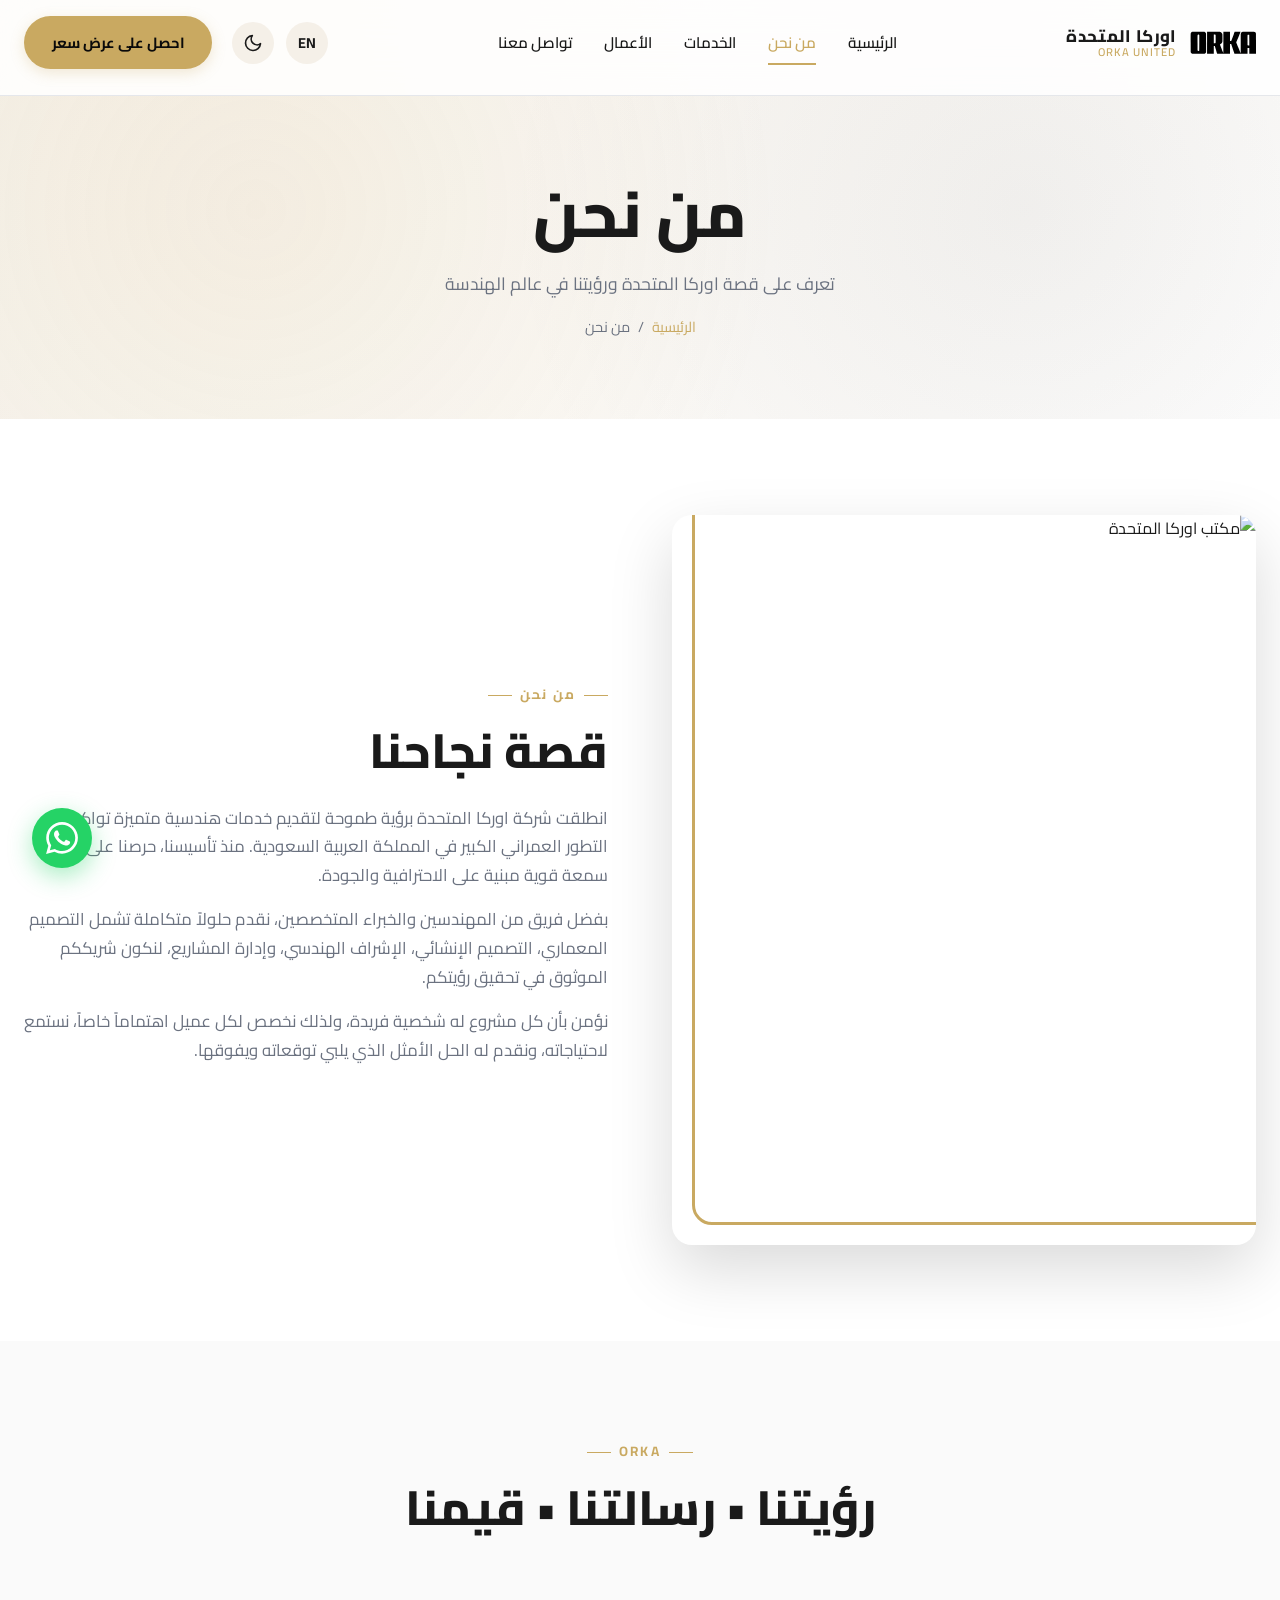
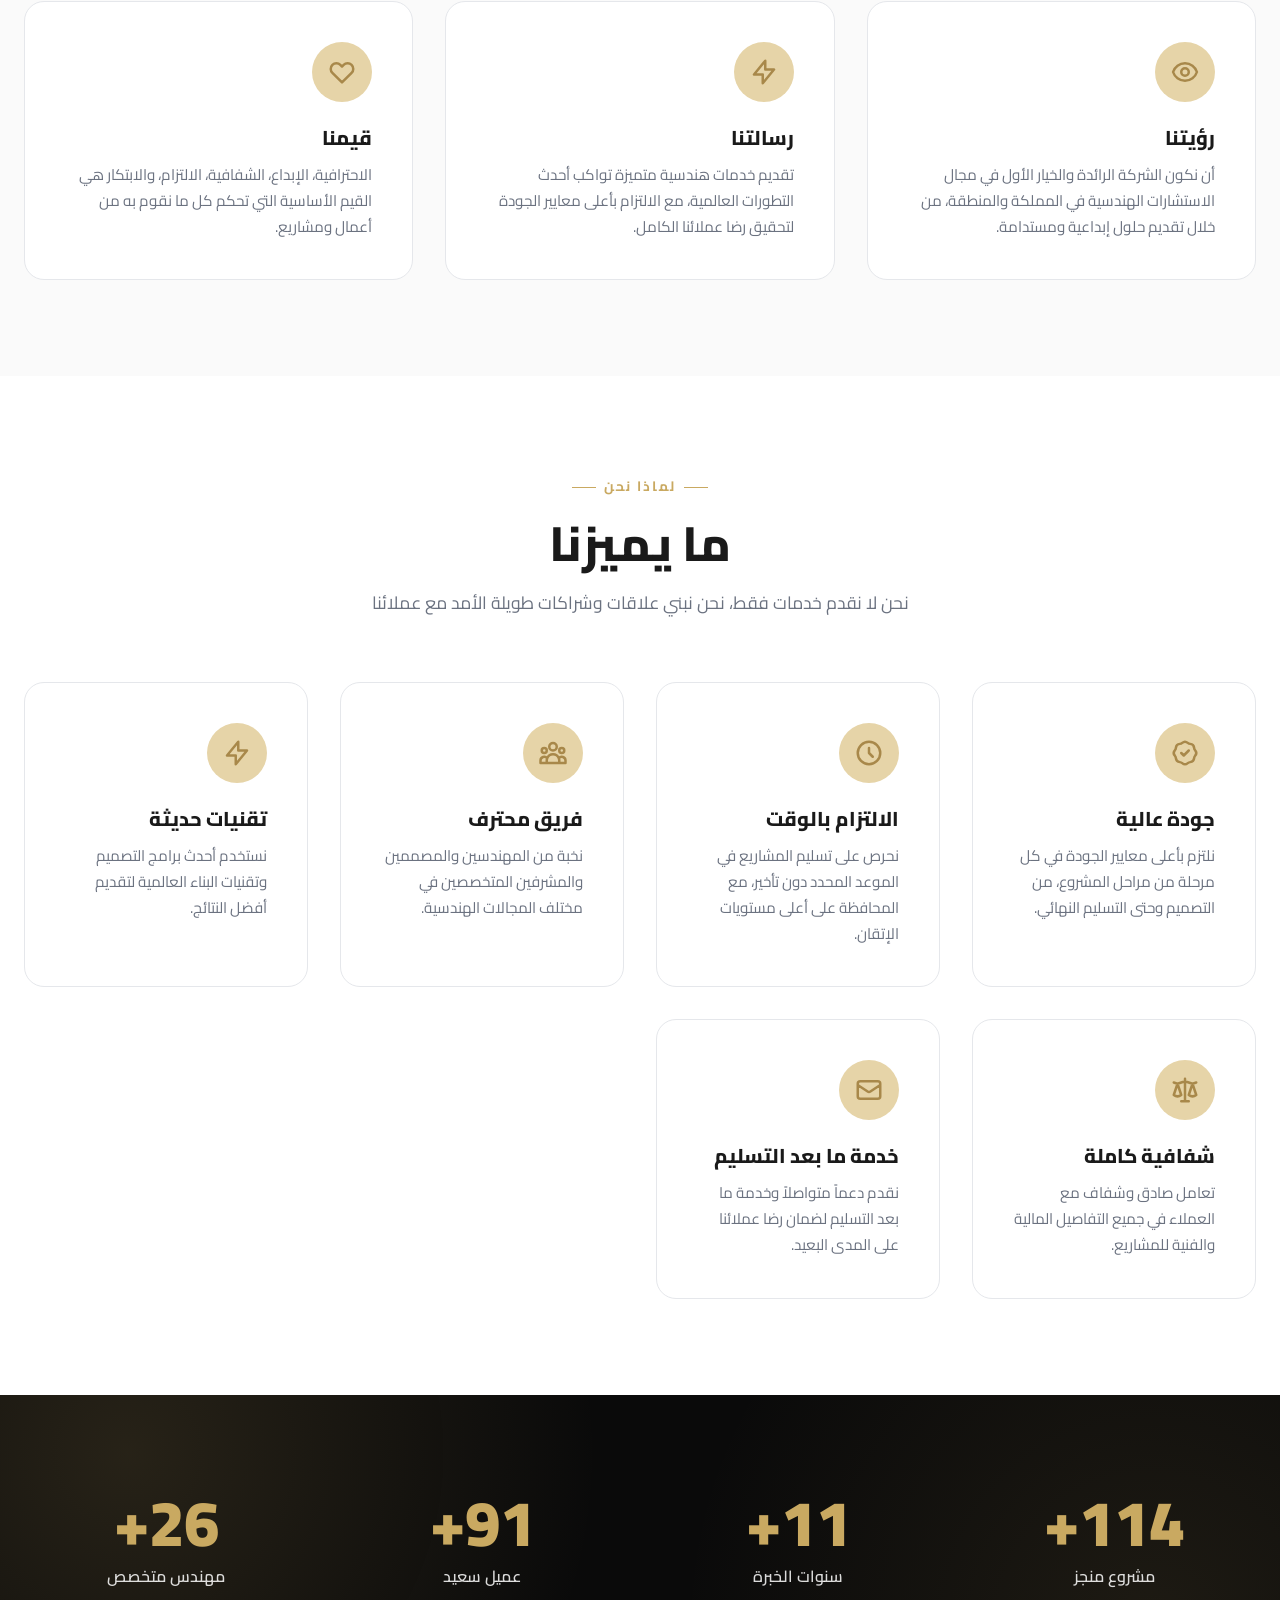
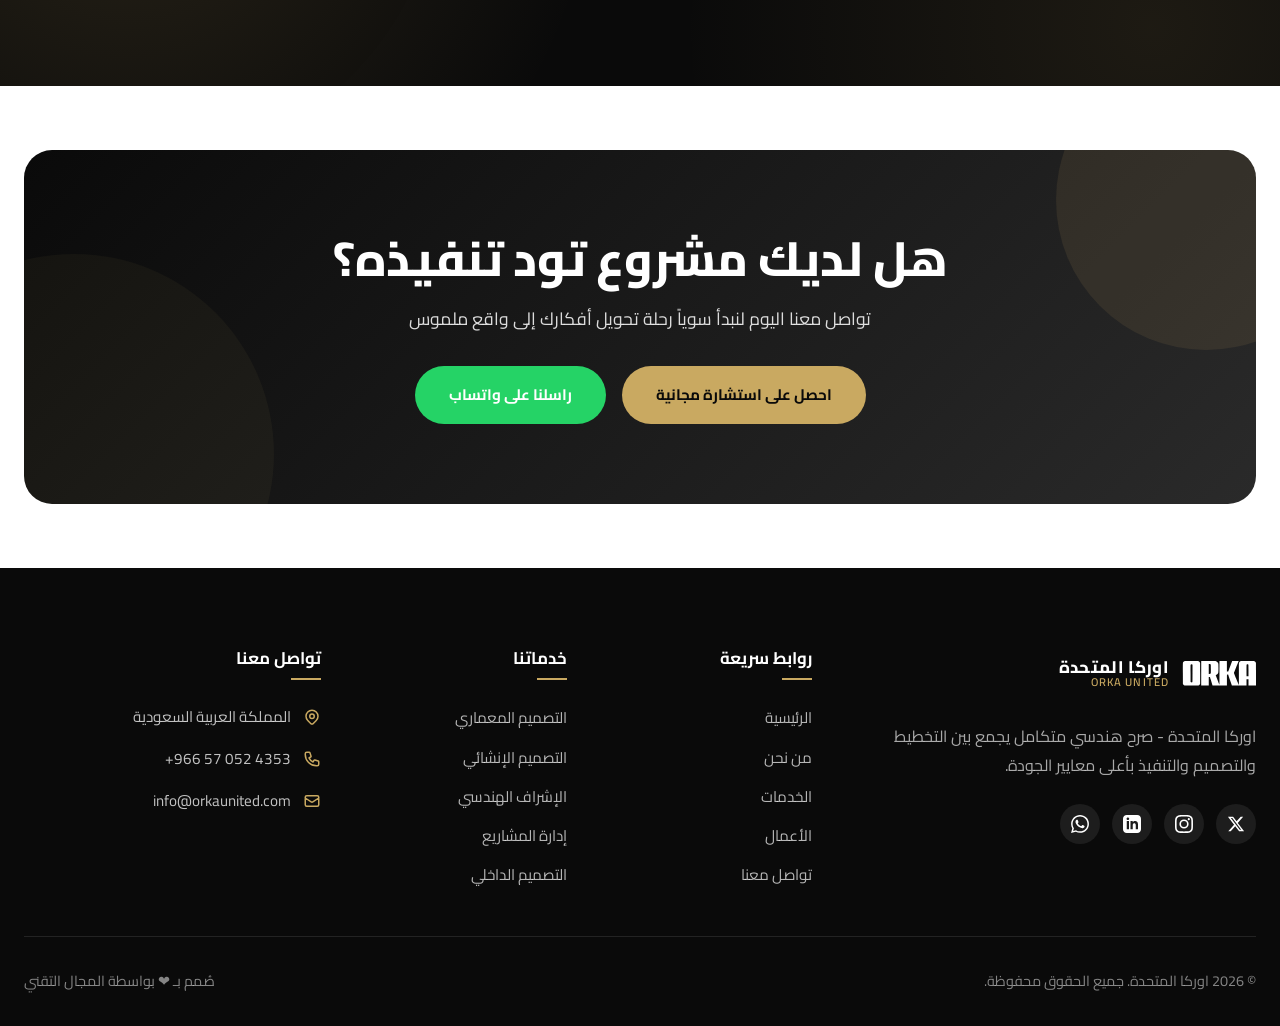
==== about.html @ 4610f8eb "Add files via upload" ====
<!DOCTYPE html>
<html lang="ar" dir="rtl" data-theme="light">
<head>
  <meta charset="UTF-8" />
  <meta name="viewport" content="width=device-width, initial-scale=1.0" />
  <meta name="description" content="تعرف على اوركا المتحدة - شركة هندسية رائدة في التصميم المعماري والمدني والاستشارات الهندسية" />
  <title>من نحن | ORKA United اوركا المتحدة</title>
  <link rel="icon" type="image/svg+xml" href="images/logo.svg" />
  <link rel="preconnect" href="https://fonts.googleapis.com" />
  <link rel="preconnect" href="https://fonts.gstatic.com" crossorigin />
  <link href="https://fonts.googleapis.com/css2?family=Cairo:wght@400;500;600;700;800;900&family=Inter:wght@400;500;600;700;800;900&display=swap" rel="stylesheet" />
  <link rel="stylesheet" href="css/style.css" />
</head>
<body>

  <header class="header">
    <div class="container">
      <nav class="nav">
        <a href="index.html" class="nav-logo">
          <img src="images/logo.svg" alt="ORKA United" />
          <span class="nav-logo-text">
            <span class="name" data-i18n="brand.name">اوركا المتحدة</span>
            <span class="sub" data-i18n="brand.sub">ORKA UNITED</span>
          </span>
        </a>
        <ul class="nav-menu">
          <li><a href="index.html" class="nav-link" data-i18n="nav.home">الرئيسية</a></li>
          <li><a href="about.html" class="nav-link" data-i18n="nav.about">من نحن</a></li>
          <li><a href="services.html" class="nav-link" data-i18n="nav.services">الخدمات</a></li>
          <li><a href="projects.html" class="nav-link" data-i18n="nav.projects">الأعمال</a></li>
          <li><a href="contact.html" class="nav-link" data-i18n="nav.contact">تواصل معنا</a></li>
        </ul>
        <div class="nav-actions">
          <button class="icon-btn lang-toggle" aria-label="Toggle language">EN</button>
          <button class="icon-btn theme-toggle" aria-label="Toggle theme">
            <svg class="moon-icon" xmlns="http://www.w3.org/2000/svg" fill="none" viewBox="0 0 24 24" stroke="currentColor" stroke-width="2"><path stroke-linecap="round" stroke-linejoin="round" d="M21 12.79A9 9 0 1111.21 3 7 7 0 0021 12.79z" /></svg>
            <svg class="sun-icon" xmlns="http://www.w3.org/2000/svg" fill="none" viewBox="0 0 24 24" stroke="currentColor" stroke-width="2"><path stroke-linecap="round" stroke-linejoin="round" d="M12 3v1m0 16v1m9-9h-1M4 12H3m15.36-6.36l-.7.7M6.34 17.66l-.7.7m12.02 0l-.7-.7M6.34 6.34l-.7-.7M16 12a4 4 0 11-8 0 4 4 0 018 0z" /></svg>
          </button>
          <a href="contact.html" class="btn btn-primary nav-cta-btn" data-i18n="nav.cta">احصل على عرض سعر</a>
          <button class="menu-toggle" aria-label="Menu"><span></span><span></span><span></span></button>
        </div>
      </nav>
    </div>
  </header>

  <!-- Page Hero -->
  <section class="page-hero">
    <div class="container page-hero-content">
      <h1 data-i18n="pageHero.about.title">من نحن</h1>
      <p style="max-width: 600px; margin: 1rem auto 0; font-size: 1.1rem;" data-i18n="pageHero.about.desc">تعرف على قصة اوركا المتحدة ورؤيتنا في عالم الهندسة</p>
      <div class="breadcrumb">
        <a href="index.html" data-i18n="nav.home">الرئيسية</a>
        <span>/</span>
        <span data-i18n="nav.about">من نحن</span>
      </div>
    </div>
  </section>

  <!-- Story -->
  <section class="section">
    <div class="container">
      <div class="about-split">
        <div class="about-image reveal">
          <img src="https://images.unsplash.com/photo-1497366216548-37526070297c?ixlib=rb-4.0.3&auto=format&fit=crop&w=800&q=80" alt="مكتب اوركا المتحدة" />
        </div>
        <div class="about-content reveal reveal-delay-1">
          <span class="section-tag" data-i18n="about.tag">من نحن</span>
          <h2 data-i18n="about.story.title">قصة نجاحنا</h2>
          <p data-i18n="about.story.p1">انطلقت شركة اوركا المتحدة برؤية طموحة لتقديم خدمات هندسية متميزة تواكب التطور العمراني الكبير في المملكة العربية السعودية. منذ تأسيسنا، حرصنا على بناء سمعة قوية مبنية على الاحترافية والجودة.</p>
          <p data-i18n="about.story.p2">بفضل فريق من المهندسين والخبراء المتخصصين، نقدم حلولاً متكاملة تشمل التصميم المعماري، التصميم الإنشائي، الإشراف الهندسي، وإدارة المشاريع، لنكون شريككم الموثوق في تحقيق رؤيتكم.</p>
          <p data-i18n="about.story.p3">نؤمن بأن كل مشروع له شخصية فريدة، ولذلك نخصص لكل عميل اهتماماً خاصاً، نستمع لاحتياجاته، ونقدم له الحل الأمثل الذي يلبي توقعاته ويفوقها.</p>
        </div>
      </div>
    </div>
  </section>

  <!-- Vision / Mission / Values -->
  <section class="section bg-section">
    <div class="container">
      <div class="section-header reveal">
        <span class="section-tag" data-i18n="vmv.tag">ORKA</span>
        <h2 class="section-title" data-i18n="vmv.title">رؤيتنا • رسالتنا • قيمنا</h2>
      </div>
      <div class="feature-grid">
        <div class="feature-card reveal">
          <div class="feature-icon-wrap">
            <svg xmlns="http://www.w3.org/2000/svg" fill="none" viewBox="0 0 24 24" stroke="currentColor" stroke-width="2"><path stroke-linecap="round" stroke-linejoin="round" d="M15 12a3 3 0 11-6 0 3 3 0 016 0z" /><path stroke-linecap="round" stroke-linejoin="round" d="M2.458 12C3.732 7.943 7.523 5 12 5c4.478 0 8.268 2.943 9.542 7-1.274 4.057-5.064 7-9.542 7-4.477 0-8.268-2.943-9.542-7z" /></svg>
          </div>
          <h3 class="feature-title" data-i18n="vision.title">رؤيتنا</h3>
          <p class="feature-text" data-i18n="vision.text">أن نكون الشركة الرائدة والخيار الأول في مجال الاستشارات الهندسية في المملكة والمنطقة، من خلال تقديم حلول إبداعية ومستدامة.</p>
        </div>
        <div class="feature-card reveal reveal-delay-1">
          <div class="feature-icon-wrap">
            <svg xmlns="http://www.w3.org/2000/svg" fill="none" viewBox="0 0 24 24" stroke="currentColor" stroke-width="2"><path stroke-linecap="round" stroke-linejoin="round" d="M13 10V3L4 14h7v7l9-11h-7z" /></svg>
          </div>
          <h3 class="feature-title" data-i18n="mission.title">رسالتنا</h3>
          <p class="feature-text" data-i18n="mission.text">تقديم خدمات هندسية متميزة تواكب أحدث التطورات العالمية، مع الالتزام بأعلى معايير الجودة لتحقيق رضا عملائنا الكامل.</p>
        </div>
        <div class="feature-card reveal reveal-delay-2">
          <div class="feature-icon-wrap">
            <svg xmlns="http://www.w3.org/2000/svg" fill="none" viewBox="0 0 24 24" stroke="currentColor" stroke-width="2"><path stroke-linecap="round" stroke-linejoin="round" d="M4.318 6.318a4.5 4.5 0 000 6.364L12 20.364l7.682-7.682a4.5 4.5 0 00-6.364-6.364L12 7.636l-1.318-1.318a4.5 4.5 0 00-6.364 0z" /></svg>
          </div>
          <h3 class="feature-title" data-i18n="values.title">قيمنا</h3>
          <p class="feature-text" data-i18n="values.text">الاحترافية، الإبداع، الشفافية، الالتزام، والابتكار هي القيم الأساسية التي تحكم كل ما نقوم به من أعمال ومشاريع.</p>
        </div>
      </div>
    </div>
  </section>

  <!-- Why Us -->
  <section class="section">
    <div class="container">
      <div class="section-header reveal">
        <span class="section-tag" data-i18n="why.tag">لماذا نحن</span>
        <h2 class="section-title" data-i18n="why.title">ما يميزنا</h2>
        <p class="section-subtitle" data-i18n="why.subtitle">نحن لا نقدم خدمات فقط، نحن نبني علاقات وشراكات طويلة الأمد مع عملائنا</p>
      </div>

      <div class="feature-grid">
        <div class="feature-card reveal">
          <div class="feature-icon-wrap">
            <svg xmlns="http://www.w3.org/2000/svg" fill="none" viewBox="0 0 24 24" stroke="currentColor" stroke-width="2"><path stroke-linecap="round" stroke-linejoin="round" d="M9 12l2 2 4-4M7.835 4.697a3.42 3.42 0 001.946-.806 3.42 3.42 0 014.438 0 3.42 3.42 0 001.946.806 3.42 3.42 0 013.138 3.138 3.42 3.42 0 00.806 1.946 3.42 3.42 0 010 4.438 3.42 3.42 0 00-.806 1.946 3.42 3.42 0 01-3.138 3.138 3.42 3.42 0 00-1.946.806 3.42 3.42 0 01-4.438 0 3.42 3.42 0 00-1.946-.806 3.42 3.42 0 01-3.138-3.138 3.42 3.42 0 00-.806-1.946 3.42 3.42 0 010-4.438 3.42 3.42 0 00.806-1.946 3.42 3.42 0 013.138-3.138z" /></svg>
          </div>
          <h3 class="feature-title" data-i18n="why1.title">جودة عالية</h3>
          <p class="feature-text" data-i18n="why1.text">نلتزم بأعلى معايير الجودة في كل مرحلة من مراحل المشروع، من التصميم وحتى التسليم النهائي.</p>
        </div>
        <div class="feature-card reveal reveal-delay-1">
          <div class="feature-icon-wrap">
            <svg xmlns="http://www.w3.org/2000/svg" fill="none" viewBox="0 0 24 24" stroke="currentColor" stroke-width="2"><path stroke-linecap="round" stroke-linejoin="round" d="M12 8v4l3 3m6-3a9 9 0 11-18 0 9 9 0 0118 0z" /></svg>
          </div>
          <h3 class="feature-title" data-i18n="why2.title">الالتزام بالوقت</h3>
          <p class="feature-text" data-i18n="why2.text">نحرص على تسليم المشاريع في الموعد المحدد دون تأخير، مع المحافظة على أعلى مستويات الإتقان.</p>
        </div>
        <div class="feature-card reveal reveal-delay-2">
          <div class="feature-icon-wrap">
            <svg xmlns="http://www.w3.org/2000/svg" fill="none" viewBox="0 0 24 24" stroke="currentColor" stroke-width="2"><path stroke-linecap="round" stroke-linejoin="round" d="M17 20h5v-2a3 3 0 00-5.356-1.857M17 20H7m10 0v-2c0-.656-.126-1.283-.356-1.857M7 20H2v-2a3 3 0 015.356-1.857M7 20v-2c0-.656.126-1.283.356-1.857m0 0a5.002 5.002 0 019.288 0M15 7a3 3 0 11-6 0 3 3 0 016 0zm6 3a2 2 0 11-4 0 2 2 0 014 0zM7 10a2 2 0 11-4 0 2 2 0 014 0z" /></svg>
          </div>
          <h3 class="feature-title" data-i18n="why3.title">فريق محترف</h3>
          <p class="feature-text" data-i18n="why3.text">نخبة من المهندسين والمصممين والمشرفين المتخصصين في مختلف المجالات الهندسية.</p>
        </div>
        <div class="feature-card reveal reveal-delay-3">
          <div class="feature-icon-wrap">
            <svg xmlns="http://www.w3.org/2000/svg" fill="none" viewBox="0 0 24 24" stroke="currentColor" stroke-width="2"><path stroke-linecap="round" stroke-linejoin="round" d="M13 10V3L4 14h7v7l9-11h-7z" /></svg>
          </div>
          <h3 class="feature-title" data-i18n="why4.title">تقنيات حديثة</h3>
          <p class="feature-text" data-i18n="why4.text">نستخدم أحدث برامج التصميم وتقنيات البناء العالمية لتقديم أفضل النتائج.</p>
        </div>
        <div class="feature-card reveal">
          <div class="feature-icon-wrap">
            <svg xmlns="http://www.w3.org/2000/svg" fill="none" viewBox="0 0 24 24" stroke="currentColor" stroke-width="2"><path stroke-linecap="round" stroke-linejoin="round" d="M3 6l3 1m0 0l-3 9a5.002 5.002 0 006.001 0M6 7l3 9M6 7l6-2m6 2l3-1m-3 1l-3 9a5.002 5.002 0 006.001 0M18 7l3 9m-3-9l-6-2m0-2v2m0 16V5m0 16H9m3 0h3" /></svg>
          </div>
          <h3 class="feature-title" data-i18n="why5.title">شفافية كاملة</h3>
          <p class="feature-text" data-i18n="why5.text">تعامل صادق وشفاف مع العملاء في جميع التفاصيل المالية والفنية للمشاريع.</p>
        </div>
        <div class="feature-card reveal reveal-delay-1">
          <div class="feature-icon-wrap">
            <svg xmlns="http://www.w3.org/2000/svg" fill="none" viewBox="0 0 24 24" stroke="currentColor" stroke-width="2"><path stroke-linecap="round" stroke-linejoin="round" d="M3 8l7.89 5.26a2 2 0 002.22 0L21 8M5 19h14a2 2 0 002-2V7a2 2 0 00-2-2H5a2 2 0 00-2 2v10a2 2 0 002 2z" /></svg>
          </div>
          <h3 class="feature-title" data-i18n="why6.title">خدمة ما بعد التسليم</h3>
          <p class="feature-text" data-i18n="why6.text">نقدم دعماً متواصلاً وخدمة ما بعد التسليم لضمان رضا عملائنا على المدى البعيد.</p>
        </div>
      </div>
    </div>
  </section>

  <!-- Stats -->
  <section class="stats">
    <div class="container">
      <div class="stats-grid">
        <div class="stat-item"><div class="stat-number" data-count="150" data-suffix="+">0</div><div class="stat-label" data-i18n="stats.projects">مشروع منجز</div></div>
        <div class="stat-item"><div class="stat-number" data-count="15" data-suffix="+">0</div><div class="stat-label" data-i18n="stats.years">سنوات الخبرة</div></div>
        <div class="stat-item"><div class="stat-number" data-count="120" data-suffix="+">0</div><div class="stat-label" data-i18n="stats.clients">عميل سعيد</div></div>
        <div class="stat-item"><div class="stat-number" data-count="35" data-suffix="+">0</div><div class="stat-label" data-i18n="stats.team">مهندس متخصص</div></div>
      </div>
    </div>
  </section>

  <!-- CTA -->
  <section class="section-sm">
    <div class="cta-banner reveal">
      <div class="cta-content">
        <h2 data-i18n="cta.title">هل لديك مشروع تود تنفيذه؟</h2>
        <p data-i18n="cta.subtitle">تواصل معنا اليوم لنبدأ سوياً رحلة تحويل أفكارك إلى واقع ملموس</p>
        <div style="display: flex; gap: 1rem; justify-content: center; flex-wrap: wrap;">
          <a href="contact.html" class="btn btn-primary" data-i18n="cta.btn1">احصل على استشارة مجانية</a>
          <a href="https://wa.me/966570524353" target="_blank" class="btn btn-whatsapp" data-i18n="cta.btn2">راسلنا على واتساب</a>
        </div>
      </div>
    </div>
  </section>

  <!-- Footer (same as homepage) -->
  <footer class="footer">
    <div class="container">
      <div class="footer-grid">
        <div class="footer-brand">
          <a href="index.html" class="nav-logo">
            <img src="images/logo.svg" alt="ORKA United" />
            <span class="nav-logo-text">
              <span class="name" data-i18n="brand.name">اوركا المتحدة</span>
              <span class="sub" data-i18n="brand.sub">ORKA UNITED</span>
            </span>
          </a>
          <p class="footer-about" data-i18n="footer.about">اوركا المتحدة - صرح هندسي متكامل يجمع بين التخطيط والتصميم والتنفيذ بأعلى معايير الجودة.</p>
          <div class="footer-socials">
            <a href="#" class="social-link" aria-label="X"><svg xmlns="http://www.w3.org/2000/svg" viewBox="0 0 24 24" fill="currentColor"><path d="M18.244 2.25h3.308l-7.227 8.26 8.502 11.24H16.17l-5.214-6.817L4.99 21.75H1.68l7.73-8.835L1.254 2.25H8.08l4.713 6.231zm-1.161 17.52h1.833L7.084 4.126H5.117z"/></svg></a>
            <a href="#" class="social-link" aria-label="Instagram"><svg xmlns="http://www.w3.org/2000/svg" viewBox="0 0 24 24" fill="currentColor"><path d="M12 2.16c3.2 0 3.58.01 4.85.07 1.17.05 1.8.25 2.23.41.56.22.96.48 1.38.9.42.42.68.82.9 1.38.16.42.36 1.06.41 2.23.06 1.27.07 1.65.07 4.85s-.01 3.58-.07 4.85c-.05 1.17-.25 1.8-.41 2.23-.22.56-.48.96-.9 1.38-.42.42-.82.68-1.38.9-.42.16-1.06.36-2.23.41-1.27.06-1.65.07-4.85.07s-3.58-.01-4.85-.07c-1.17-.05-1.8-.25-2.23-.41a3.72 3.72 0 01-1.38-.9 3.72 3.72 0 01-.9-1.38c-.16-.42-.36-1.06-.41-2.23C2.18 15.58 2.16 15.2 2.16 12s.01-3.58.07-4.85c.05-1.17.25-1.8.41-2.23.22-.56.48-.96.9-1.38.42-.42.82-.68 1.38-.9.42-.16 1.06-.36 2.23-.41C8.42 2.18 8.8 2.16 12 2.16M12 0C8.74 0 8.33.01 7.05.07 5.78.13 4.9.33 4.14.63a5.88 5.88 0 00-2.13 1.38A5.88 5.88 0 00.63 4.14C.33 4.9.13 5.78.07 7.05.01 8.33 0 8.74 0 12s.01 3.67.07 4.95c.06 1.27.26 2.15.56 2.91a5.88 5.88 0 001.38 2.13 5.88 5.88 0 002.13 1.38c.76.3 1.64.5 2.91.56C8.33 23.99 8.74 24 12 24s3.67-.01 4.95-.07c1.27-.06 2.15-.26 2.91-.56a5.88 5.88 0 002.13-1.38 5.88 5.88 0 001.38-2.13c.3-.76.5-1.64.56-2.91.06-1.28.07-1.69.07-4.95s-.01-3.67-.07-4.95c-.06-1.27-.26-2.15-.56-2.91a5.88 5.88 0 00-1.38-2.13A5.88 5.88 0 0019.86.63C19.1.33 18.22.13 16.95.07 15.67.01 15.26 0 12 0zm0 5.84A6.16 6.16 0 1018.16 12 6.16 6.16 0 0012 5.84zM12 16a4 4 0 114-4 4 4 0 01-4 4zm6.41-11.85a1.44 1.44 0 11-1.44 1.44 1.44 1.44 0 011.44-1.44z"/></svg></a>
            <a href="#" class="social-link" aria-label="LinkedIn"><svg xmlns="http://www.w3.org/2000/svg" viewBox="0 0 24 24" fill="currentColor"><path d="M19 0h-14c-2.761 0-5 2.239-5 5v14c0 2.761 2.239 5 5 5h14c2.762 0 5-2.239 5-5v-14c0-2.761-2.238-5-5-5zm-11 19h-3v-11h3v11zm-1.5-12.268c-.966 0-1.75-.79-1.75-1.764s.784-1.764 1.75-1.764 1.75.79 1.75 1.764-.783 1.764-1.75 1.764zm13.5 12.268h-3v-5.604c0-3.368-4-3.113-4 0v5.604h-3v-11h3v1.765c1.396-2.586 7-2.777 7 2.476v6.759z"/></svg></a>
            <a href="https://wa.me/966570524353" target="_blank" class="social-link" aria-label="WhatsApp"><svg xmlns="http://www.w3.org/2000/svg" viewBox="0 0 24 24" fill="currentColor"><path d="M.057 24l1.687-6.163c-1.041-1.804-1.588-3.849-1.587-5.946.003-6.556 5.338-11.891 11.893-11.891 3.181.001 6.167 1.24 8.413 3.488 2.245 2.248 3.481 5.236 3.48 8.414-.003 6.557-5.338 11.892-11.893 11.892-1.99-.001-3.951-.5-5.688-1.448l-6.305 1.654zm6.597-3.807c1.676.995 3.276 1.591 5.392 1.592 5.448 0 9.886-4.434 9.889-9.885.002-5.462-4.415-9.89-9.881-9.892-5.452 0-9.887 4.434-9.889 9.884-.001 2.225.651 3.891 1.746 5.634l-.999 3.648 3.742-.981zm11.387-5.464c-.074-.124-.272-.198-.57-.347-.297-.149-1.758-.868-2.031-.967-.272-.099-.47-.149-.669.149-.198.297-.768.967-.941 1.165-.173.198-.347.223-.644.074-.297-.149-1.255-.462-2.39-1.475-.883-.788-1.48-1.761-1.653-2.059-.173-.297-.018-.458.13-.606.134-.133.297-.347.446-.521.151-.172.2-.296.3-.495.099-.198.05-.372-.025-.521-.075-.148-.669-1.611-.916-2.206-.242-.579-.487-.501-.669-.51l-.57-.01c-.198 0-.52.074-.792.372s-1.04 1.016-1.04 2.479 1.065 2.876 1.213 3.074c.149.198 2.095 3.2 5.076 4.487.709.306 1.263.489 1.694.626.712.226 1.36.194 1.872.118.571-.085 1.758-.719 2.006-1.413.248-.695.248-1.29.173-1.414z"/></svg></a>
          </div>
        </div>
        <div>
          <h4 class="footer-title" data-i18n="footer.quickLinks">روابط سريعة</h4>
          <ul class="footer-links">
            <li><a href="index.html" data-i18n="nav.home">الرئيسية</a></li>
            <li><a href="about.html" data-i18n="nav.about">من نحن</a></li>
            <li><a href="services.html" data-i18n="nav.services">الخدمات</a></li>
            <li><a href="projects.html" data-i18n="nav.projects">الأعمال</a></li>
            <li><a href="contact.html" data-i18n="nav.contact">تواصل معنا</a></li>
          </ul>
        </div>
        <div>
          <h4 class="footer-title" data-i18n="footer.services">خدماتنا</h4>
          <ul class="footer-links">
            <li><a href="services.html" data-i18n="service1.title">التصميم المعماري</a></li>
            <li><a href="services.html" data-i18n="service2.title">التصميم الإنشائي</a></li>
            <li><a href="services.html" data-i18n="service3.title">الإشراف الهندسي</a></li>
            <li><a href="services.html" data-i18n="service4.title">إدارة المشاريع</a></li>
            <li><a href="services.html" data-i18n="service6.title">التصميم الداخلي</a></li>
          </ul>
        </div>
        <div>
          <h4 class="footer-title" data-i18n="footer.contact">تواصل معنا</h4>
          <div class="footer-contact-item"><svg xmlns="http://www.w3.org/2000/svg" fill="none" viewBox="0 0 24 24" stroke="currentColor" stroke-width="2"><path stroke-linecap="round" stroke-linejoin="round" d="M17.657 16.657L13.414 20.9a1.998 1.998 0 01-2.827 0l-4.244-4.243a8 8 0 1111.314 0z" /><path stroke-linecap="round" stroke-linejoin="round" d="M15 11a3 3 0 11-6 0 3 3 0 016 0z" /></svg><span data-i18n="contact.address.value">المملكة العربية السعودية</span></div>
          <div class="footer-contact-item"><svg xmlns="http://www.w3.org/2000/svg" fill="none" viewBox="0 0 24 24" stroke="currentColor" stroke-width="2"><path stroke-linecap="round" stroke-linejoin="round" d="M3 5a2 2 0 012-2h3.28a1 1 0 01.948.684l1.498 4.493a1 1 0 01-.502 1.21l-2.257 1.13a11.042 11.042 0 005.516 5.516l1.13-2.257a1 1 0 011.21-.502l4.493 1.498a1 1 0 01.684.949V19a2 2 0 01-2 2h-1C9.716 21 3 14.284 3 6V5z" /></svg><a href="tel:+966570524353" dir="ltr">+966 57 052 4353</a></div>
          <div class="footer-contact-item"><svg xmlns="http://www.w3.org/2000/svg" fill="none" viewBox="0 0 24 24" stroke="currentColor" stroke-width="2"><path stroke-linecap="round" stroke-linejoin="round" d="M3 8l7.89 5.26a2 2 0 002.22 0L21 8M5 19h14a2 2 0 002-2V7a2 2 0 00-2-2H5a2 2 0 00-2 2v10a2 2 0 002 2z" /></svg><a href="mailto:info@orkaunited.com" dir="ltr">info@orkaunited.com</a></div>
        </div>
      </div>
      <div class="footer-bottom">
        <div data-i18n="footer.copyright">© 2026 اوركا المتحدة. جميع الحقوق محفوظة.</div>
        <div data-i18n="footer.designed">صُمم بـ ❤️ بواسطة المجال التقني</div>
      </div>
    </div>
  </footer>

  <a href="https://wa.me/966570524353" target="_blank" class="whatsapp-float" aria-label="WhatsApp">
    <svg xmlns="http://www.w3.org/2000/svg" viewBox="0 0 24 24" fill="currentColor"><path d="M.057 24l1.687-6.163c-1.041-1.804-1.588-3.849-1.587-5.946.003-6.556 5.338-11.891 11.893-11.891 3.181.001 6.167 1.24 8.413 3.488 2.245 2.248 3.481 5.236 3.48 8.414-.003 6.557-5.338 11.892-11.893 11.892-1.99-.001-3.951-.5-5.688-1.448l-6.305 1.654zm6.597-3.807c1.676.995 3.276 1.591 5.392 1.592 5.448 0 9.886-4.434 9.889-9.885.002-5.462-4.415-9.89-9.881-9.892-5.452 0-9.887 4.434-9.889 9.884-.001 2.225.651 3.891 1.746 5.634l-.999 3.648 3.742-.981zm11.387-5.464c-.074-.124-.272-.198-.57-.347-.297-.149-1.758-.868-2.031-.967-.272-.099-.47-.149-.669.149-.198.297-.768.967-.941 1.165-.173.198-.347.223-.644.074-.297-.149-1.255-.462-2.39-1.475-.883-.788-1.48-1.761-1.653-2.059-.173-.297-.018-.458.13-.606.134-.133.297-.347.446-.521.151-.172.2-.296.3-.495.099-.198.05-.372-.025-.521-.075-.148-.669-1.611-.916-2.206-.242-.579-.487-.501-.669-.51l-.57-.01c-.198 0-.52.074-.792.372s-1.04 1.016-1.04 2.479 1.065 2.876 1.213 3.074c.149.198 2.095 3.2 5.076 4.487.709.306 1.263.489 1.694.626.712.226 1.36.194 1.872.118.571-.085 1.758-.719 2.006-1.413.248-.695.248-1.29.173-1.414z"/></svg>
  </a>
  <button class="back-to-top" aria-label="Back to top"><svg xmlns="http://www.w3.org/2000/svg" fill="none" viewBox="0 0 24 24" stroke="currentColor" stroke-width="2.5"><path stroke-linecap="round" stroke-linejoin="round" d="M5 10l7-7m0 0l7 7m-7-7v18" /></svg></button>

  <script src="js/translations.js"></script>
  <script src="js/main.js"></script>
</body>
</html>
---- css/style.css ----
/* ================================================
   ORKA United — Engineering Portfolio
   Author: Custom Build
   ================================================ */

/* ============ CSS Variables ============ */
:root {
  --color-primary: #0a0a0a;
  --color-primary-soft: #1a1a1a;
  --color-bg: #ffffff;
  --color-bg-alt: #f5f0e8;
  --color-bg-section: #fafafa;
  --color-accent: #c9a961;
  --color-accent-dark: #a8884a;
  --color-accent-soft: #e6d4a8;
  --color-text: #1a1a1a;
  --color-text-muted: #6b7280;
  --color-text-light: #9ca3af;
  --color-border: #e5e7eb;
  --color-card: #ffffff;
  --color-overlay: rgba(10, 10, 10, 0.75);
  --color-shadow: rgba(0, 0, 0, 0.08);
  --color-shadow-lg: rgba(0, 0, 0, 0.15);
  --color-success: #16a34a;
  --color-error: #dc2626;

  --font-ar: 'Cairo', 'Tajawal', system-ui, sans-serif;
  --font-en: 'Inter', system-ui, sans-serif;
  --font-display: 'Cairo', 'Inter', system-ui, sans-serif;

  --radius-sm: 6px;
  --radius-md: 12px;
  --radius-lg: 20px;
  --radius-xl: 28px;
  --radius-full: 9999px;

  --container: 1280px;
  --container-narrow: 1024px;

  --transition: 0.3s cubic-bezier(0.4, 0, 0.2, 1);
  --transition-slow: 0.6s cubic-bezier(0.4, 0, 0.2, 1);

  --shadow-sm: 0 1px 2px var(--color-shadow);
  --shadow-md: 0 4px 12px var(--color-shadow);
  --shadow-lg: 0 12px 32px var(--color-shadow-lg);
  --shadow-xl: 0 24px 64px var(--color-shadow-lg);

  --header-height: 80px;
}

[data-theme="dark"] {
  /* Keep --color-primary DARK in dark mode (used as a branded dark surface
     for footer, stats, contact-info, CTA banner, etc.). Inverting it broke
     those surfaces. We swap visual roles via --color-text/--color-bg only. */
  --color-primary: #050505;
  --color-primary-soft: #141414;
  --color-bg: #0a0a0a;
  --color-bg-alt: #181818;
  --color-bg-section: #111111;
  --color-text: #f5f5f5;
  --color-text-muted: #a3a3a3;
  --color-text-light: #737373;
  --color-border: #262626;
  --color-card: #141414;
  --color-overlay: rgba(0, 0, 0, 0.85);
  --color-shadow: rgba(0, 0, 0, 0.4);
  --color-shadow-lg: rgba(0, 0, 0, 0.6);
}

/* ============ Reset ============ */
*, *::before, *::after {
  margin: 0;
  padding: 0;
  box-sizing: border-box;
}

html {
  scroll-behavior: smooth;
  scroll-padding-top: var(--header-height);
}

body {
  font-family: var(--font-ar);
  font-size: 16px;
  line-height: 1.7;
  color: var(--color-text);
  background: var(--color-bg);
  transition: background var(--transition), color var(--transition);
  overflow-x: hidden;
  -webkit-font-smoothing: antialiased;
  -moz-osx-font-smoothing: grayscale;
}

html[lang="en"] body { font-family: var(--font-en); }

img, svg { max-width: 100%; display: block; height: auto; }

a {
  color: inherit;
  text-decoration: none;
  transition: color var(--transition);
}

button, input, textarea, select {
  font-family: inherit;
  font-size: inherit;
  color: inherit;
}

button { cursor: pointer; background: none; border: none; }

ul { list-style: none; }

/* ============ Typography ============ */
h1, h2, h3, h4, h5, h6 {
  font-family: var(--font-display);
  font-weight: 800;
  line-height: 1.2;
  color: var(--color-text);
}

h1 { font-size: clamp(2rem, 5vw, 4rem); }
h2 { font-size: clamp(1.75rem, 4vw, 3rem); }
h3 { font-size: clamp(1.25rem, 3vw, 1.75rem); }
h4 { font-size: 1.25rem; }

p { color: var(--color-text-muted); }

/* ============ Container ============ */
.container {
  width: 100%;
  max-width: var(--container);
  margin: 0 auto;
  padding: 0 1.5rem;
}

.container-narrow {
  max-width: var(--container-narrow);
}

/* ============ Buttons ============ */
.btn {
  display: inline-flex;
  align-items: center;
  justify-content: center;
  gap: 0.5rem;
  padding: 0.9rem 2rem;
  border-radius: var(--radius-full);
  font-weight: 700;
  font-size: 0.95rem;
  transition: all var(--transition);
  cursor: pointer;
  border: 2px solid transparent;
  white-space: nowrap;
}

.btn-primary {
  background: var(--color-accent);
  color: #0a0a0a;
}

.btn-primary:hover {
  background: var(--color-accent-dark);
  transform: translateY(-2px);
  box-shadow: 0 8px 20px rgba(201, 169, 97, 0.4);
}

.btn-outline {
  background: transparent;
  color: var(--color-text);
  border-color: var(--color-text);
}

.btn-outline:hover {
  background: var(--color-text);
  color: var(--color-bg);
}

.btn-dark {
  background: var(--color-primary);
  color: var(--color-bg);
}

.btn-dark:hover {
  background: var(--color-accent);
  color: #0a0a0a;
  transform: translateY(-2px);
}

.btn-whatsapp {
  background: #25D366;
  color: #ffffff;
}

.btn-whatsapp:hover {
  background: #1ebe57;
  transform: translateY(-2px);
}

/* ============ Section ============ */
.section {
  padding: 6rem 0;
  position: relative;
}

.section-sm { padding: 4rem 0; }

.section-header {
  text-align: center;
  max-width: 700px;
  margin: 0 auto 4rem;
}

.section-tag {
  display: inline-block;
  font-size: 0.85rem;
  font-weight: 700;
  color: var(--color-accent);
  letter-spacing: 0.15em;
  text-transform: uppercase;
  margin-bottom: 1rem;
  position: relative;
  padding: 0 2rem;
}

.section-tag::before,
.section-tag::after {
  content: '';
  position: absolute;
  top: 50%;
  width: 1.5rem;
  height: 1px;
  background: var(--color-accent);
}

.section-tag::before { left: 0; }
.section-tag::after { right: 0; }

.section-title { margin-bottom: 1rem; }

.section-subtitle {
  font-size: 1.1rem;
  color: var(--color-text-muted);
}

.bg-alt { background: var(--color-bg-alt); }
.bg-section { background: var(--color-bg-section); }
.bg-dark {
  background: var(--color-primary);
  color: var(--color-bg);
}
.bg-dark h1, .bg-dark h2, .bg-dark h3, .bg-dark h4 { color: var(--color-bg); }
.bg-dark p { color: rgba(255, 255, 255, 0.7); }

/* ============ Header / Navigation ============ */
.header {
  position: fixed;
  top: 0;
  left: 0;
  right: 0;
  height: var(--header-height);
  background: rgba(255, 255, 255, 0.85);
  backdrop-filter: blur(20px);
  -webkit-backdrop-filter: blur(20px);
  border-bottom: 1px solid var(--color-border);
  z-index: 1000;
  transition: all var(--transition);
}

[data-theme="dark"] .header {
  background: rgba(10, 10, 10, 0.85);
}

.header.scrolled {
  box-shadow: var(--shadow-md);
}

.nav {
  display: flex;
  align-items: center;
  justify-content: space-between;
  height: 100%;
}

.nav-logo {
  display: flex;
  align-items: center;
  gap: 0.75rem;
  flex-shrink: 0;
}

.nav-logo img {
  height: 45px;
  width: auto;
  transition: filter var(--transition);
}

[data-theme="dark"] .nav-logo img {
  filter: invert(1);
}

.nav-logo-text {
  display: flex;
  flex-direction: column;
  line-height: 1.1;
}

.nav-logo-text .name {
  font-weight: 800;
  font-size: 1.05rem;
  color: var(--color-text);
  letter-spacing: 0.02em;
}

.nav-logo-text .sub {
  font-size: 0.7rem;
  color: var(--color-accent);
  font-weight: 600;
  letter-spacing: 0.1em;
  text-transform: uppercase;
}

.nav-menu {
  display: flex;
  align-items: center;
  gap: 2rem;
}

.nav-link {
  font-weight: 600;
  font-size: 0.95rem;
  color: var(--color-text);
  position: relative;
  padding: 0.5rem 0;
}

.nav-link::after {
  content: '';
  position: absolute;
  bottom: 0;
  left: 0;
  width: 0;
  height: 2px;
  background: var(--color-accent);
  transition: width var(--transition);
}

.nav-link:hover::after,
.nav-link.active::after { width: 100%; }

.nav-link:hover { color: var(--color-accent); }
.nav-link.active { color: var(--color-accent); }

.nav-actions {
  display: flex;
  align-items: center;
  gap: 0.75rem;
}

.icon-btn {
  width: 42px;
  height: 42px;
  border-radius: 50%;
  display: inline-flex;
  align-items: center;
  justify-content: center;
  background: var(--color-bg-alt);
  color: var(--color-text);
  transition: all var(--transition);
  font-weight: 700;
  font-size: 0.9rem;
}

.icon-btn:hover {
  background: var(--color-accent);
  color: #0a0a0a;
  transform: scale(1.05);
}

.icon-btn svg {
  width: 20px;
  height: 20px;
}

[data-theme="dark"] .theme-toggle .moon-icon { display: none; }
[data-theme="dark"] .theme-toggle .sun-icon { display: block; }
.theme-toggle .sun-icon { display: none; }
.theme-toggle .moon-icon { display: block; }

.menu-toggle {
  display: none;
  flex-direction: column;
  gap: 5px;
  cursor: pointer;
  padding: 0.5rem;
}

.menu-toggle span {
  width: 24px;
  height: 2px;
  background: var(--color-text);
  transition: all var(--transition);
}

.menu-toggle.active span:nth-child(1) {
  transform: translateY(7px) rotate(45deg);
}
.menu-toggle.active span:nth-child(2) {
  opacity: 0;
}
.menu-toggle.active span:nth-child(3) {
  transform: translateY(-7px) rotate(-45deg);
}

/* ============ Hero ============ */
.hero {
  min-height: 100vh;
  padding-top: var(--header-height);
  display: flex;
  align-items: center;
  position: relative;
  overflow: hidden;
  background: linear-gradient(135deg, var(--color-bg) 0%, var(--color-bg-alt) 100%);
}

.hero::before {
  content: '';
  position: absolute;
  top: 0;
  right: 0;
  width: 50%;
  height: 100%;
  background-image:
    linear-gradient(135deg, rgba(10, 10, 10, 0.7), rgba(10, 10, 10, 0.4)),
    url('https://images.unsplash.com/photo-1486325212027-8081e485255e?ixlib=rb-4.0.3&auto=format&fit=crop&w=1200&q=80');
  background-size: cover;
  background-position: center;
  clip-path: polygon(20% 0, 100% 0, 100% 100%, 0 100%);
  z-index: 1;
}

html[lang="en"] .hero::before {
  right: auto;
  left: 0;
  clip-path: polygon(0 0, 80% 0, 100% 100%, 0 100%);
}

.hero-content {
  position: relative;
  z-index: 2;
  max-width: 600px;
  padding: 4rem 0;
}

.hero-tag {
  display: inline-flex;
  align-items: center;
  gap: 0.5rem;
  background: var(--color-card);
  color: var(--color-accent);
  padding: 0.5rem 1.25rem;
  border-radius: var(--radius-full);
  font-size: 0.85rem;
  font-weight: 700;
  margin-bottom: 1.5rem;
  box-shadow: var(--shadow-sm);
  border: 1px solid var(--color-border);
}

.hero-tag::before {
  content: '';
  width: 8px;
  height: 8px;
  background: var(--color-accent);
  border-radius: 50%;
}

.hero-title {
  font-size: clamp(2.25rem, 5.5vw, 4.5rem);
  font-weight: 900;
  line-height: 1.1;
  margin-bottom: 1.5rem;
  color: var(--color-text);
}

.hero-title span {
  color: var(--color-accent);
  position: relative;
  display: inline-block;
}

.hero-subtitle {
  font-size: 1.15rem;
  color: var(--color-text-muted);
  margin-bottom: 2.5rem;
  line-height: 1.8;
}

.hero-actions {
  display: flex;
  gap: 1rem;
  flex-wrap: wrap;
}

.hero-scroll {
  position: absolute;
  bottom: 2rem;
  left: 50%;
  transform: translateX(-50%);
  z-index: 3;
  color: var(--color-text-muted);
  font-size: 0.85rem;
  display: flex;
  flex-direction: column;
  align-items: center;
  gap: 0.5rem;
  animation: bounce 2s infinite;
}

.hero-scroll svg {
  width: 24px;
  height: 24px;
}

@keyframes bounce {
  0%, 100% { transform: translateX(-50%) translateY(0); }
  50% { transform: translateX(-50%) translateY(10px); }
}

/* ============ Page Hero (Smaller) ============ */
.page-hero {
  padding: calc(var(--header-height) + 5rem) 0 5rem;
  text-align: center;
  background: linear-gradient(135deg, var(--color-bg-alt) 0%, var(--color-bg) 100%);
  position: relative;
  overflow: hidden;
}

.page-hero::before {
  content: '';
  position: absolute;
  inset: 0;
  background-image:
    radial-gradient(circle at 20% 50%, rgba(201, 169, 97, 0.1) 0%, transparent 50%),
    radial-gradient(circle at 80% 50%, rgba(10, 10, 10, 0.05) 0%, transparent 50%);
}

.page-hero-content {
  position: relative;
  z-index: 1;
}

.breadcrumb {
  display: flex;
  align-items: center;
  justify-content: center;
  gap: 0.5rem;
  font-size: 0.9rem;
  color: var(--color-text-muted);
  margin-top: 1rem;
}

.breadcrumb a { color: var(--color-accent); }
.breadcrumb a:hover { color: var(--color-accent-dark); }

/* ============ Grid ============ */
.grid {
  display: grid;
  gap: 2rem;
}

.grid-2 { grid-template-columns: repeat(2, 1fr); }
.grid-3 { grid-template-columns: repeat(3, 1fr); }
.grid-4 { grid-template-columns: repeat(4, 1fr); }
.grid-auto { grid-template-columns: repeat(auto-fit, minmax(280px, 1fr)); }

/* ============ Service Card ============ */
.service-card {
  background: var(--color-card);
  padding: 2.5rem 2rem;
  border-radius: var(--radius-lg);
  border: 1px solid var(--color-border);
  transition: all var(--transition);
  position: relative;
  overflow: hidden;
}

.service-card::before {
  content: '';
  position: absolute;
  top: 0;
  left: 0;
  right: 0;
  height: 3px;
  background: var(--color-accent);
  transform: scaleX(0);
  transform-origin: right;
  transition: transform var(--transition);
}

.service-card:hover {
  transform: translateY(-8px);
  box-shadow: var(--shadow-lg);
  border-color: var(--color-accent-soft);
}

.service-card:hover::before { transform: scaleX(1); transform-origin: left; }

.service-icon {
  width: 70px;
  height: 70px;
  border-radius: var(--radius-md);
  background: var(--color-bg-alt);
  display: flex;
  align-items: center;
  justify-content: center;
  margin-bottom: 1.5rem;
  color: var(--color-accent);
  transition: all var(--transition);
}

.service-card:hover .service-icon {
  background: var(--color-accent);
  color: #ffffff;
  transform: rotate(-5deg) scale(1.05);
}

.service-icon svg { width: 36px; height: 36px; }

.service-title { margin-bottom: 0.75rem; font-size: 1.25rem; }
.service-desc { font-size: 0.95rem; }

/* ============ Project Card ============ */
.project-card {
  position: relative;
  border-radius: var(--radius-lg);
  overflow: hidden;
  aspect-ratio: 4/3;
  cursor: pointer;
  box-shadow: var(--shadow-md);
}

.project-card img {
  width: 100%;
  height: 100%;
  object-fit: cover;
  transition: transform var(--transition-slow);
}

.project-card:hover img { transform: scale(1.08); }

.project-overlay {
  position: absolute;
  inset: 0;
  background: linear-gradient(180deg, transparent 30%, rgba(10, 10, 10, 0.95) 100%);
  display: flex;
  flex-direction: column;
  justify-content: flex-end;
  padding: 2rem;
  color: #fff;
  opacity: 0.85;
  transition: opacity var(--transition);
}

.project-card:hover .project-overlay { opacity: 1; }

.project-category {
  font-size: 0.75rem;
  color: var(--color-accent);
  font-weight: 700;
  letter-spacing: 0.1em;
  text-transform: uppercase;
  margin-bottom: 0.5rem;
}

.project-title {
  color: #fff;
  font-size: 1.35rem;
  margin-bottom: 0.5rem;
}

.project-meta { font-size: 0.85rem; opacity: 0.8; }

/* ============ Project Filters ============ */
.filter-bar {
  display: flex;
  flex-wrap: wrap;
  justify-content: center;
  gap: 0.75rem;
  margin-bottom: 3rem;
}

.filter-btn {
  padding: 0.65rem 1.5rem;
  background: var(--color-bg-alt);
  color: var(--color-text);
  border-radius: var(--radius-full);
  font-weight: 600;
  font-size: 0.9rem;
  transition: all var(--transition);
}

.filter-btn:hover { background: var(--color-accent-soft); }

.filter-btn.active {
  background: var(--color-primary);
  color: var(--color-bg);
}

/* ============ Stats ============ */
.stats {
  background: var(--color-primary);
  color: #fff;
  padding: 5rem 0;
  position: relative;
  overflow: hidden;
}

.stats::before {
  content: '';
  position: absolute;
  inset: 0;
  background-image:
    radial-gradient(circle at 10% 20%, rgba(201, 169, 97, 0.15) 0%, transparent 40%),
    radial-gradient(circle at 90% 80%, rgba(201, 169, 97, 0.1) 0%, transparent 40%);
}

.stats-grid {
  position: relative;
  z-index: 1;
  display: grid;
  grid-template-columns: repeat(4, 1fr);
  gap: 2rem;
  text-align: center;
}

.stat-item { padding: 1rem; }

.stat-number {
  font-size: clamp(2.5rem, 5vw, 4rem);
  font-weight: 900;
  color: var(--color-accent);
  line-height: 1;
  margin-bottom: 0.5rem;
  font-family: var(--font-display);
}

.stat-label {
  font-size: 1rem;
  color: rgba(255, 255, 255, 0.85);
  font-weight: 600;
}

/* ============ Testimonials ============ */
.testimonial-card {
  background: var(--color-card);
  padding: 2.5rem;
  border-radius: var(--radius-lg);
  border: 1px solid var(--color-border);
  position: relative;
}

.testimonial-card::before {
  content: '"';
  position: absolute;
  top: 1rem;
  right: 2rem;
  font-size: 5rem;
  color: var(--color-accent);
  opacity: 0.2;
  font-family: serif;
  line-height: 1;
}

html[lang="en"] .testimonial-card::before {
  right: auto;
  left: 2rem;
}

.testimonial-text {
  font-size: 1.05rem;
  line-height: 1.8;
  color: var(--color-text);
  margin-bottom: 1.5rem;
  font-style: italic;
}

.testimonial-author {
  display: flex;
  align-items: center;
  gap: 1rem;
}

.testimonial-avatar {
  width: 56px;
  height: 56px;
  border-radius: 50%;
  background: var(--color-accent);
  color: #0a0a0a;
  display: flex;
  align-items: center;
  justify-content: center;
  font-weight: 800;
  font-size: 1.25rem;
}

.testimonial-name {
  font-weight: 700;
  color: var(--color-text);
  margin-bottom: 0.15rem;
}

.testimonial-role {
  font-size: 0.85rem;
  color: var(--color-text-muted);
}

/* ============ Partners ============ */
.partners {
  background: var(--color-bg-alt);
  padding: 4rem 0;
}

.partners-grid {
  display: grid;
  grid-template-columns: repeat(auto-fit, minmax(160px, 1fr));
  gap: 2rem;
  align-items: center;
  margin-top: 3rem;
}

.partner-item {
  background: var(--color-card);
  padding: 2rem 1.5rem;
  border-radius: var(--radius-md);
  display: flex;
  align-items: center;
  justify-content: center;
  height: 120px;
  border: 1px solid var(--color-border);
  transition: all var(--transition);
  font-weight: 700;
  font-size: 1.1rem;
  color: var(--color-text-muted);
  text-align: center;
}

.partner-item:hover {
  transform: translateY(-4px);
  box-shadow: var(--shadow-md);
  color: var(--color-accent);
  border-color: var(--color-accent-soft);
}

/* ============ About / Vision / Mission ============ */
.feature-grid {
  display: grid;
  grid-template-columns: repeat(auto-fit, minmax(280px, 1fr));
  gap: 2rem;
}

.feature-card {
  background: var(--color-card);
  border-radius: var(--radius-lg);
  padding: 2.5rem;
  border: 1px solid var(--color-border);
  transition: all var(--transition);
}

.feature-card:hover {
  transform: translateY(-4px);
  box-shadow: var(--shadow-lg);
}

.feature-icon-wrap {
  display: inline-flex;
  align-items: center;
  justify-content: center;
  width: 60px;
  height: 60px;
  border-radius: 50%;
  background: var(--color-accent-soft);
  color: var(--color-accent-dark);
  margin-bottom: 1.5rem;
}

.feature-icon-wrap svg { width: 30px; height: 30px; }

.feature-title { margin-bottom: 0.75rem; font-size: 1.25rem; }
.feature-text { font-size: 0.95rem; }

/* ============ About Split ============ */
.about-split {
  display: grid;
  grid-template-columns: 1fr 1fr;
  gap: 4rem;
  align-items: center;
}

.about-image {
  position: relative;
  border-radius: var(--radius-lg);
  overflow: hidden;
  aspect-ratio: 4/5;
  box-shadow: var(--shadow-xl);
}

.about-image img {
  width: 100%;
  height: 100%;
  object-fit: cover;
}

.about-image::before {
  content: '';
  position: absolute;
  top: -20px;
  right: -20px;
  width: 100%;
  height: 100%;
  border: 3px solid var(--color-accent);
  border-radius: var(--radius-lg);
  z-index: -1;
}

html[lang="en"] .about-image::before {
  right: auto;
  left: -20px;
}

.about-content h2 { margin-bottom: 1.5rem; }
.about-content p { margin-bottom: 1rem; font-size: 1.05rem; }

.about-list {
  margin-top: 2rem;
  display: grid;
  gap: 1rem;
}

.about-list li {
  display: flex;
  align-items: flex-start;
  gap: 0.75rem;
  color: var(--color-text);
  font-weight: 600;
}

.about-list li::before {
  content: '';
  flex-shrink: 0;
  width: 24px;
  height: 24px;
  border-radius: 50%;
  background: var(--color-accent);
  color: #fff;
  display: flex;
  align-items: center;
  justify-content: center;
  background-image: url("data:image/svg+xml,%3Csvg xmlns='http://www.w3.org/2000/svg' viewBox='0 0 20 20' fill='%23fff'%3E%3Cpath fill-rule='evenodd' d='M16.7 5.3a1 1 0 010 1.4l-8 8a1 1 0 01-1.4 0l-4-4a1 1 0 011.4-1.4L8 12.6l7.3-7.3a1 1 0 011.4 0z' clip-rule='evenodd'/%3E%3C/svg%3E");
  background-size: 16px;
  background-repeat: no-repeat;
  background-position: center;
  margin-top: 4px;
}

/* ============ Contact Form ============ */
.contact-grid {
  display: grid;
  grid-template-columns: 1fr 1.2fr;
  gap: 3rem;
}

.contact-info {
  background: var(--color-primary);
  color: #fff;
  padding: 3rem;
  border-radius: var(--radius-lg);
  position: relative;
  overflow: hidden;
}

.contact-info::before {
  content: '';
  position: absolute;
  bottom: -100px;
  left: -100px;
  width: 300px;
  height: 300px;
  background: radial-gradient(circle, rgba(201, 169, 97, 0.2), transparent 70%);
}

.contact-info h3 {
  color: #fff;
  margin-bottom: 1rem;
}

.contact-info p {
  color: rgba(255, 255, 255, 0.75);
  margin-bottom: 2.5rem;
}

.contact-info-list {
  display: grid;
  gap: 1.5rem;
  position: relative;
  z-index: 1;
}

.contact-info-item {
  display: flex;
  align-items: flex-start;
  gap: 1rem;
}

.contact-info-icon {
  flex-shrink: 0;
  width: 48px;
  height: 48px;
  border-radius: 50%;
  background: rgba(255, 255, 255, 0.1);
  display: flex;
  align-items: center;
  justify-content: center;
  color: var(--color-accent);
}

.contact-info-icon svg { width: 22px; height: 22px; }

.contact-info-label {
  font-size: 0.85rem;
  color: rgba(255, 255, 255, 0.6);
  margin-bottom: 0.25rem;
}

.contact-info-value {
  font-weight: 600;
  color: #fff;
  font-size: 1rem;
  word-break: break-word;
}
.contact-info-value a:hover { color: var(--color-accent); }

.contact-form {
  background: var(--color-card);
  padding: 3rem;
  border-radius: var(--radius-lg);
  border: 1px solid var(--color-border);
}

.form-group {
  margin-bottom: 1.25rem;
}

.form-row {
  display: grid;
  grid-template-columns: 1fr 1fr;
  gap: 1rem;
}

.form-label {
  display: block;
  font-size: 0.9rem;
  font-weight: 600;
  margin-bottom: 0.5rem;
  color: var(--color-text);
}

.form-label .required { color: var(--color-error); }

.form-input,
.form-textarea,
.form-select {
  width: 100%;
  padding: 0.85rem 1rem;
  background: var(--color-bg);
  border: 2px solid var(--color-border);
  border-radius: var(--radius-md);
  font-size: 0.95rem;
  color: var(--color-text);
  transition: all var(--transition);
  font-family: inherit;
}

.form-input:focus,
.form-textarea:focus,
.form-select:focus {
  outline: none;
  border-color: var(--color-accent);
  box-shadow: 0 0 0 4px rgba(201, 169, 97, 0.15);
}

.form-textarea {
  min-height: 140px;
  resize: vertical;
}

.form-actions {
  display: flex;
  gap: 0.75rem;
  flex-wrap: wrap;
  margin-top: 1.5rem;
}

.form-actions .btn { flex: 1; min-width: 180px; }

.form-message {
  margin-top: 1rem;
  padding: 1rem;
  border-radius: var(--radius-md);
  text-align: center;
  font-weight: 600;
  display: none;
}

.form-message.success {
  display: block;
  background: rgba(22, 163, 74, 0.1);
  color: var(--color-success);
  border: 1px solid rgba(22, 163, 74, 0.3);
}

.form-message.error {
  display: block;
  background: rgba(220, 38, 38, 0.1);
  color: var(--color-error);
  border: 1px solid rgba(220, 38, 38, 0.3);
}

/* ============ Map ============ */
.map-wrapper {
  border-radius: var(--radius-lg);
  overflow: hidden;
  box-shadow: var(--shadow-md);
  height: 450px;
  position: relative;
  border: 1px solid var(--color-border);
}

.map-wrapper iframe {
  width: 100%;
  height: 100%;
  border: 0;
  filter: grayscale(0%);
  transition: filter var(--transition);
}

[data-theme="dark"] .map-wrapper iframe {
  filter: invert(0.9) hue-rotate(180deg);
}

/* ============ CTA Banner ============ */
.cta-banner {
  background: linear-gradient(135deg, var(--color-primary) 0%, #2a2a2a 100%);
  padding: 5rem 2rem;
  border-radius: var(--radius-xl);
  text-align: center;
  color: #fff;
  position: relative;
  overflow: hidden;
  margin: 0 1.5rem;
}

.cta-banner::before,
.cta-banner::after {
  content: '';
  position: absolute;
  border-radius: 50%;
  background: var(--color-accent);
  opacity: 0.1;
}

.cta-banner::before {
  top: -100px;
  right: -100px;
  width: 300px;
  height: 300px;
}

.cta-banner::after {
  bottom: -150px;
  left: -150px;
  width: 400px;
  height: 400px;
  opacity: 0.05;
}

.cta-content { position: relative; z-index: 1; max-width: 700px; margin: 0 auto; }
.cta-content h2 { color: #fff; margin-bottom: 1rem; }
.cta-content p { color: rgba(255, 255, 255, 0.85); margin-bottom: 2rem; font-size: 1.1rem; }

/* ============ Footer ============ */
.footer {
  background: var(--color-primary);
  color: rgba(255, 255, 255, 0.75);
  padding: 5rem 0 2rem;
}

.footer-grid {
  display: grid;
  grid-template-columns: 2fr 1fr 1fr 1.5fr;
  gap: 3rem;
  margin-bottom: 3rem;
}

.footer-brand .nav-logo img {
  filter: invert(1);
  height: 50px;
}
.footer-brand .nav-logo-text .name { color: #fff; }

.footer-about {
  margin-top: 1.5rem;
  color: rgba(255, 255, 255, 0.65);
  line-height: 1.8;
}

.footer-title {
  color: #fff;
  font-size: 1.05rem;
  font-weight: 700;
  margin-bottom: 1.5rem;
  position: relative;
  padding-bottom: 0.75rem;
}

.footer-title::after {
  content: '';
  position: absolute;
  bottom: 0;
  right: 0;
  width: 30px;
  height: 2px;
  background: var(--color-accent);
}

html[lang="en"] .footer-title::after { right: auto; left: 0; }

.footer-links { display: grid; gap: 0.75rem; }
.footer-links a {
  color: rgba(255, 255, 255, 0.7);
  transition: all var(--transition);
  display: inline-flex;
  align-items: center;
  gap: 0.5rem;
  font-size: 0.95rem;
}
.footer-links a:hover { color: var(--color-accent); transform: translateX(-4px); }
html[lang="en"] .footer-links a:hover { transform: translateX(4px); }

.footer-contact-item {
  display: flex;
  align-items: flex-start;
  gap: 0.75rem;
  margin-bottom: 1rem;
  font-size: 0.95rem;
  color: rgba(255, 255, 255, 0.75);
}

.footer-contact-item svg {
  flex-shrink: 0;
  width: 18px;
  height: 18px;
  color: var(--color-accent);
  margin-top: 4px;
}

.footer-socials {
  display: flex;
  gap: 0.75rem;
  margin-top: 1.5rem;
}

.social-link {
  width: 40px;
  height: 40px;
  border-radius: 50%;
  background: rgba(255, 255, 255, 0.08);
  display: inline-flex;
  align-items: center;
  justify-content: center;
  color: #fff;
  transition: all var(--transition);
}

.social-link:hover {
  background: var(--color-accent);
  color: #0a0a0a;
  transform: translateY(-3px);
}

.social-link svg { width: 18px; height: 18px; }

.footer-bottom {
  padding-top: 2rem;
  border-top: 1px solid rgba(255, 255, 255, 0.1);
  display: flex;
  justify-content: space-between;
  align-items: center;
  font-size: 0.9rem;
  color: rgba(255, 255, 255, 0.5);
  flex-wrap: wrap;
  gap: 1rem;
}

/* ============ WhatsApp Floating Button ============ */
.whatsapp-float {
  position: fixed;
  bottom: 2rem;
  left: 2rem;
  width: 60px;
  height: 60px;
  background: #25D366;
  color: #fff;
  border-radius: 50%;
  display: flex;
  align-items: center;
  justify-content: center;
  box-shadow: 0 8px 24px rgba(37, 211, 102, 0.4);
  z-index: 999;
  animation: pulse 2.5s infinite;
  transition: transform var(--transition);
}

html[lang="en"] .whatsapp-float { left: auto; right: 2rem; }

.whatsapp-float:hover {
  transform: scale(1.1);
  color: #fff;
}

.whatsapp-float svg { width: 32px; height: 32px; }

@keyframes pulse {
  0%, 100% { box-shadow: 0 8px 24px rgba(37, 211, 102, 0.4); }
  50% { box-shadow: 0 8px 24px rgba(37, 211, 102, 0.8), 0 0 0 12px rgba(37, 211, 102, 0); }
}

/* ============ Back to Top ============ */
.back-to-top {
  position: fixed;
  bottom: 2rem;
  right: 2rem;
  width: 50px;
  height: 50px;
  background: var(--color-primary);
  color: var(--color-bg);
  border-radius: 50%;
  display: flex;
  align-items: center;
  justify-content: center;
  box-shadow: var(--shadow-lg);
  z-index: 998;
  opacity: 0;
  pointer-events: none;
  transform: translateY(20px);
  transition: all var(--transition);
}

html[lang="en"] .back-to-top { right: auto; left: 2rem; }

.back-to-top.visible {
  opacity: 1;
  pointer-events: auto;
  transform: translateY(0);
}

.back-to-top:hover {
  background: var(--color-accent);
  color: #0a0a0a;
}

.back-to-top svg { width: 22px; height: 22px; }

/* ============ Scroll Animations ============ */
.reveal {
  opacity: 0;
  transform: translateY(40px);
  transition: opacity 0.8s ease, transform 0.8s ease;
}

.reveal.visible {
  opacity: 1;
  transform: translateY(0);
}

.reveal-delay-1 { transition-delay: 0.1s; }
.reveal-delay-2 { transition-delay: 0.2s; }
.reveal-delay-3 { transition-delay: 0.3s; }
.reveal-delay-4 { transition-delay: 0.4s; }

/* ============ Responsive ============ */
@media (max-width: 1024px) {
  .grid-4 { grid-template-columns: repeat(2, 1fr); }
  .stats-grid { grid-template-columns: repeat(2, 1fr); }
  .about-split { grid-template-columns: 1fr; }
  .contact-grid { grid-template-columns: 1fr; }
  .footer-grid { grid-template-columns: repeat(2, 1fr); }
}

@media (max-width: 768px) {
  .section { padding: 4rem 0; }
  .grid-3, .grid-2 { grid-template-columns: 1fr; }

  .menu-toggle { display: flex; }

  .nav-menu {
    position: fixed;
    top: var(--header-height);
    left: 0;
    right: 0;
    flex-direction: column;
    align-items: stretch;
    background: var(--color-bg);
    padding: 2rem 1.5rem;
    box-shadow: var(--shadow-lg);
    border-top: 1px solid var(--color-border);
    transform: translateY(-150%);
    transition: transform var(--transition);
    gap: 1rem;
  }

  .nav-menu.active { transform: translateY(0); }

  .nav-link {
    padding: 0.75rem 0;
    border-bottom: 1px solid var(--color-border);
  }

  .hero::before {
    width: 100%;
    opacity: 0.2;
    clip-path: none;
  }

  .hero-content { padding: 2rem 0; }

  .form-row { grid-template-columns: 1fr; }

  .footer-grid { grid-template-columns: 1fr; gap: 2.5rem; }

  .footer-bottom {
    flex-direction: column;
    text-align: center;
  }

  .contact-info, .contact-form { padding: 2rem; }

  .cta-banner { padding: 3.5rem 1.5rem; }

  .whatsapp-float { width: 54px; height: 54px; bottom: 1.5rem; left: 1.5rem; }
  html[lang="en"] .whatsapp-float { right: 1.5rem; }

  .back-to-top {
    bottom: 5.5rem;
    width: 44px;
    height: 44px;
  }
}

@media (max-width: 480px) {
  :root { --header-height: 70px; }

  .container { padding: 0 1rem; }

  .hero-actions { flex-direction: column; }
  .hero-actions .btn { width: 100%; }

  .nav-logo-text .sub { display: none; }

  .stats-grid { grid-template-columns: 1fr; gap: 1rem; }

  .partners-grid { grid-template-columns: repeat(2, 1fr); }
}

/* ============================================================
   POST-LAUNCH FIXES (v1.1)
   - Dark mode visibility on inverted surfaces
   - Hero image cleanup on large screens
   - Nav CTA safe spacing
   - Partner logos (img + placeholder)
   ============================================================ */

/* ---- v1.2 FIX: Nav header taller for real safe space at top ---- */
:root { --header-height: 96px; }
.header {
  padding: 12px 0;
}
.nav {
  padding: 4px 0;
}
.nav-cta-btn {
  margin-inline-start: 0.5rem;
  padding: 0.75rem 1.6rem;
  font-size: 0.92rem;
  box-shadow: 0 4px 14px rgba(201, 169, 97, 0.25);
}
@media (max-width: 1024px) {
  .nav-cta-btn { display: none; }
}
@media (max-width: 768px) {
  :root { --header-height: 80px; }
}

/* ---- v1.2 FIX: Hero — image on OPPOSITE side of content ----
   Previously image and content overlapped on the same side, leaving
   half the hero empty. Content flows naturally with text direction;
   image is positioned on the OTHER side.
   - RTL (Arabic): content on right, image on left
   - LTR (English): content on left, image on right
*/
.hero {
  padding-top: calc(var(--header-height) + 3rem);
  padding-bottom: 3rem;
}
.hero::before {
  /* Default: RTL — image on LEFT (opposite of content which is on right) */
  right: auto;
  left: 0;
  width: 58%;
  clip-path: polygon(0 0, 78% 0, 100% 100%, 0 100%);
  background-position: center;
}
html[lang="en"] .hero::before {
  /* LTR — image on RIGHT (opposite of content which is on left) */
  left: auto;
  right: 0;
  clip-path: polygon(22% 0, 100% 0, 100% 100%, 0 100%);
}
@media (max-width: 768px) {
  .hero { padding-top: calc(var(--header-height) + 1.5rem); }
  .hero::before {
    width: 100%;
    opacity: 0.18;
    clip-path: none;
  }
}

/* ---- Filter active button (dark-mode fix) ---- */
.filter-btn.active {
  background: var(--color-accent);
  color: #0a0a0a;
}

/* ---- Back to top in dark mode ---- */
[data-theme="dark"] .back-to-top {
  background: var(--color-accent);
  color: #0a0a0a;
}
[data-theme="dark"] .back-to-top:hover {
  background: var(--color-bg-alt);
  color: var(--color-accent);
}

/* ---- Dark mode: bg-dark / btn-dark stay dark ---- */
[data-theme="dark"] .btn-dark {
  background: var(--color-accent);
  color: #0a0a0a;
}
[data-theme="dark"] .btn-dark:hover {
  background: #ffffff;
  color: #0a0a0a;
}

/* ---- Dark mode: btn-outline visible ---- */
[data-theme="dark"] .btn-outline {
  color: var(--color-text);
  border-color: var(--color-text);
}
[data-theme="dark"] .btn-outline:hover {
  background: var(--color-text);
  color: var(--color-bg);
}

/* ---- Dark mode: nav header background blur ---- */
[data-theme="dark"] .header {
  background: rgba(10, 10, 10, 0.9);
  border-bottom-color: rgba(255, 255, 255, 0.08);
}

/* ---- Dark mode: icon-btn ---- */
[data-theme="dark"] .icon-btn {
  background: var(--color-bg-alt);
  color: var(--color-text);
}

/* ---- Dark mode: page-hero gradient ---- */
[data-theme="dark"] .page-hero {
  background: linear-gradient(135deg, var(--color-bg-alt) 0%, var(--color-bg) 100%);
}

/* ---- Dark mode: hero gradient ---- */
[data-theme="dark"] .hero {
  background: linear-gradient(135deg, var(--color-bg) 0%, var(--color-bg-alt) 100%);
}

/* ---- Dark mode: form inputs ---- */
[data-theme="dark"] .form-input,
[data-theme="dark"] .form-textarea,
[data-theme="dark"] .form-select {
  background: var(--color-bg);
  border-color: var(--color-border);
  color: var(--color-text);
}
[data-theme="dark"] .form-input::placeholder,
[data-theme="dark"] .form-textarea::placeholder {
  color: var(--color-text-light);
}

/* ---- Dark mode: testimonial / feature / service / contact-form cards ---- */
[data-theme="dark"] .testimonial-card,
[data-theme="dark"] .feature-card,
[data-theme="dark"] .service-card,
[data-theme="dark"] .contact-form,
[data-theme="dark"] .partner-item {
  background: var(--color-card);
  border-color: var(--color-border);
}

/* ---- Dark mode: process step circles (services.html) ---- */
[data-theme="dark"] .feature-card .feature-icon-wrap[style*="background: var(--color-primary)"] {
  background: var(--color-accent) !important;
  color: #0a0a0a !important;
}

/* ---- Dark mode: about-list checkmark contrast ---- */
[data-theme="dark"] .about-list li { color: var(--color-text); }

/* ---- Dark mode: cta-banner stays dark with subtle elevation ---- */
[data-theme="dark"] .cta-banner {
  background: linear-gradient(135deg, #0a0a0a 0%, #1a1a1a 100%);
  border: 1px solid var(--color-border);
}

/* ---- Dark mode: stats / footer / contact-info keep their dark identity ---- */
.stats, .footer, .contact-info {
  /* Always-dark surfaces - --color-primary is now permanently dark */
}

/* ---- v1.2 FIX: Partner logos — much bigger and clearer ---- */
.partners-grid {
  grid-template-columns: repeat(auto-fit, minmax(220px, 1fr));
  gap: 1.5rem;
  margin-top: 3rem;
}
.partners-grid img {
  width: 100%;
  height: 160px;
  max-width: none;
  max-height: none;
  object-fit: contain;
  padding: 1.75rem 2rem;
  background: var(--color-card);
  border: 1px solid var(--color-border);
  border-radius: var(--radius-lg);
  transition: all var(--transition);
  filter: grayscale(20%);
  opacity: 0.95;
}
.partners-grid img:hover {
  filter: grayscale(0%);
  opacity: 1;
  transform: translateY(-6px);
  box-shadow: var(--shadow-lg);
  border-color: var(--color-accent-soft);
}
[data-theme="dark"] .partners-grid img {
  background: #ffffff;
  filter: grayscale(0%);
  opacity: 0.92;
  padding: 1.75rem 2rem;
}
[data-theme="dark"] .partners-grid img:hover {
  opacity: 1;
  box-shadow: 0 12px 32px rgba(201, 169, 97, 0.25);
  border-color: var(--color-accent);
}
@media (max-width: 768px) {
  .partners-grid {
    grid-template-columns: repeat(2, 1fr);
    gap: 1rem;
  }
  .partners-grid img {
    height: 130px;
    padding: 1.25rem 1.5rem;
  }
}
@media (max-width: 480px) {
  .partners-grid img { height: 110px; padding: 1rem; }
}

/* ---- Avatar in dark mode ---- */
[data-theme="dark"] .testimonial-avatar {
  background: var(--color-accent);
  color: #0a0a0a;
}

/* ---- Hero tag dark mode ---- */
[data-theme="dark"] .hero-tag {
  background: var(--color-bg-alt);
  border-color: var(--color-border);
}

/* ---- Filter btn dark mode normal ---- */
[data-theme="dark"] .filter-btn {
  background: var(--color-bg-alt);
  color: var(--color-text);
}
[data-theme="dark"] .filter-btn:hover {
  background: var(--color-accent-soft);
  color: #0a0a0a;
}

/* ---- Map dark mode subtle filter ---- */
[data-theme="dark"] .map-wrapper iframe {
  filter: invert(0.92) hue-rotate(180deg) saturate(1.1);
}

/* ============ Print ============ */
@media print {
  .header, .footer, .whatsapp-float, .back-to-top { display: none; }
}
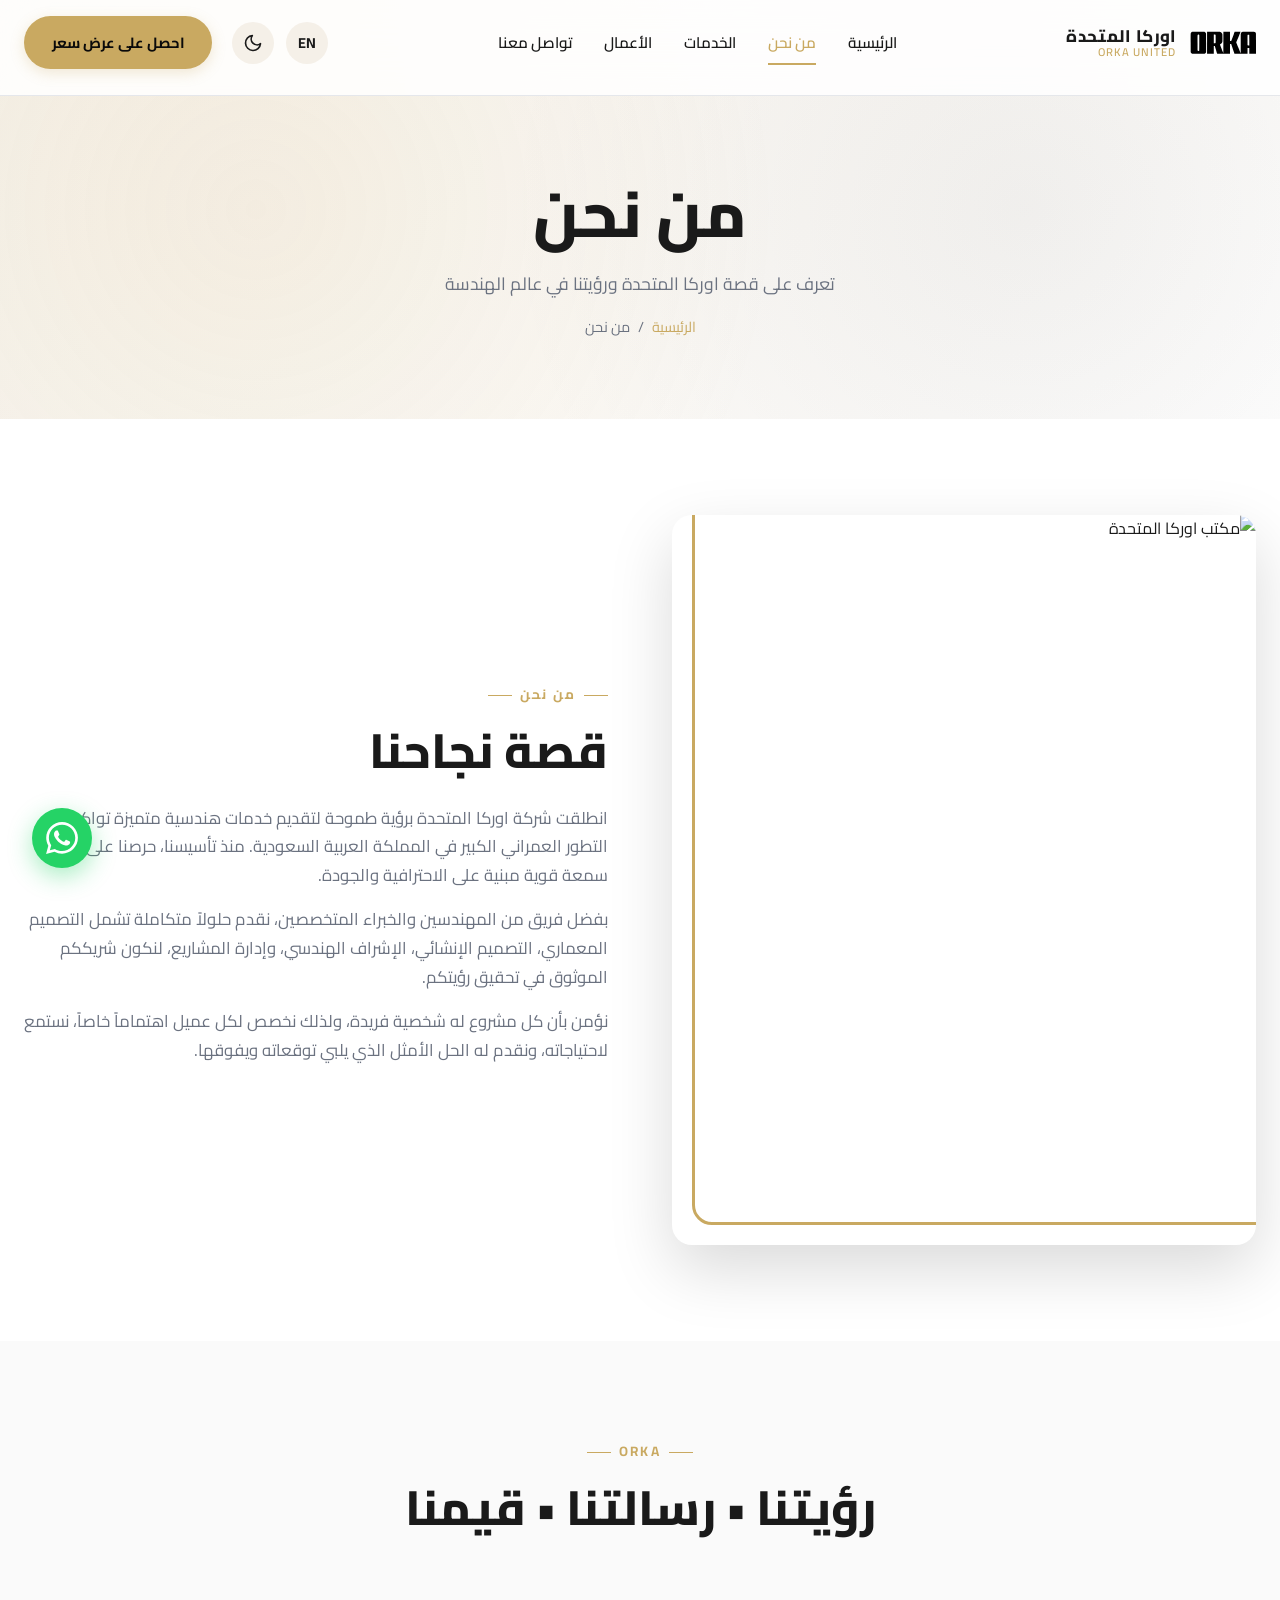
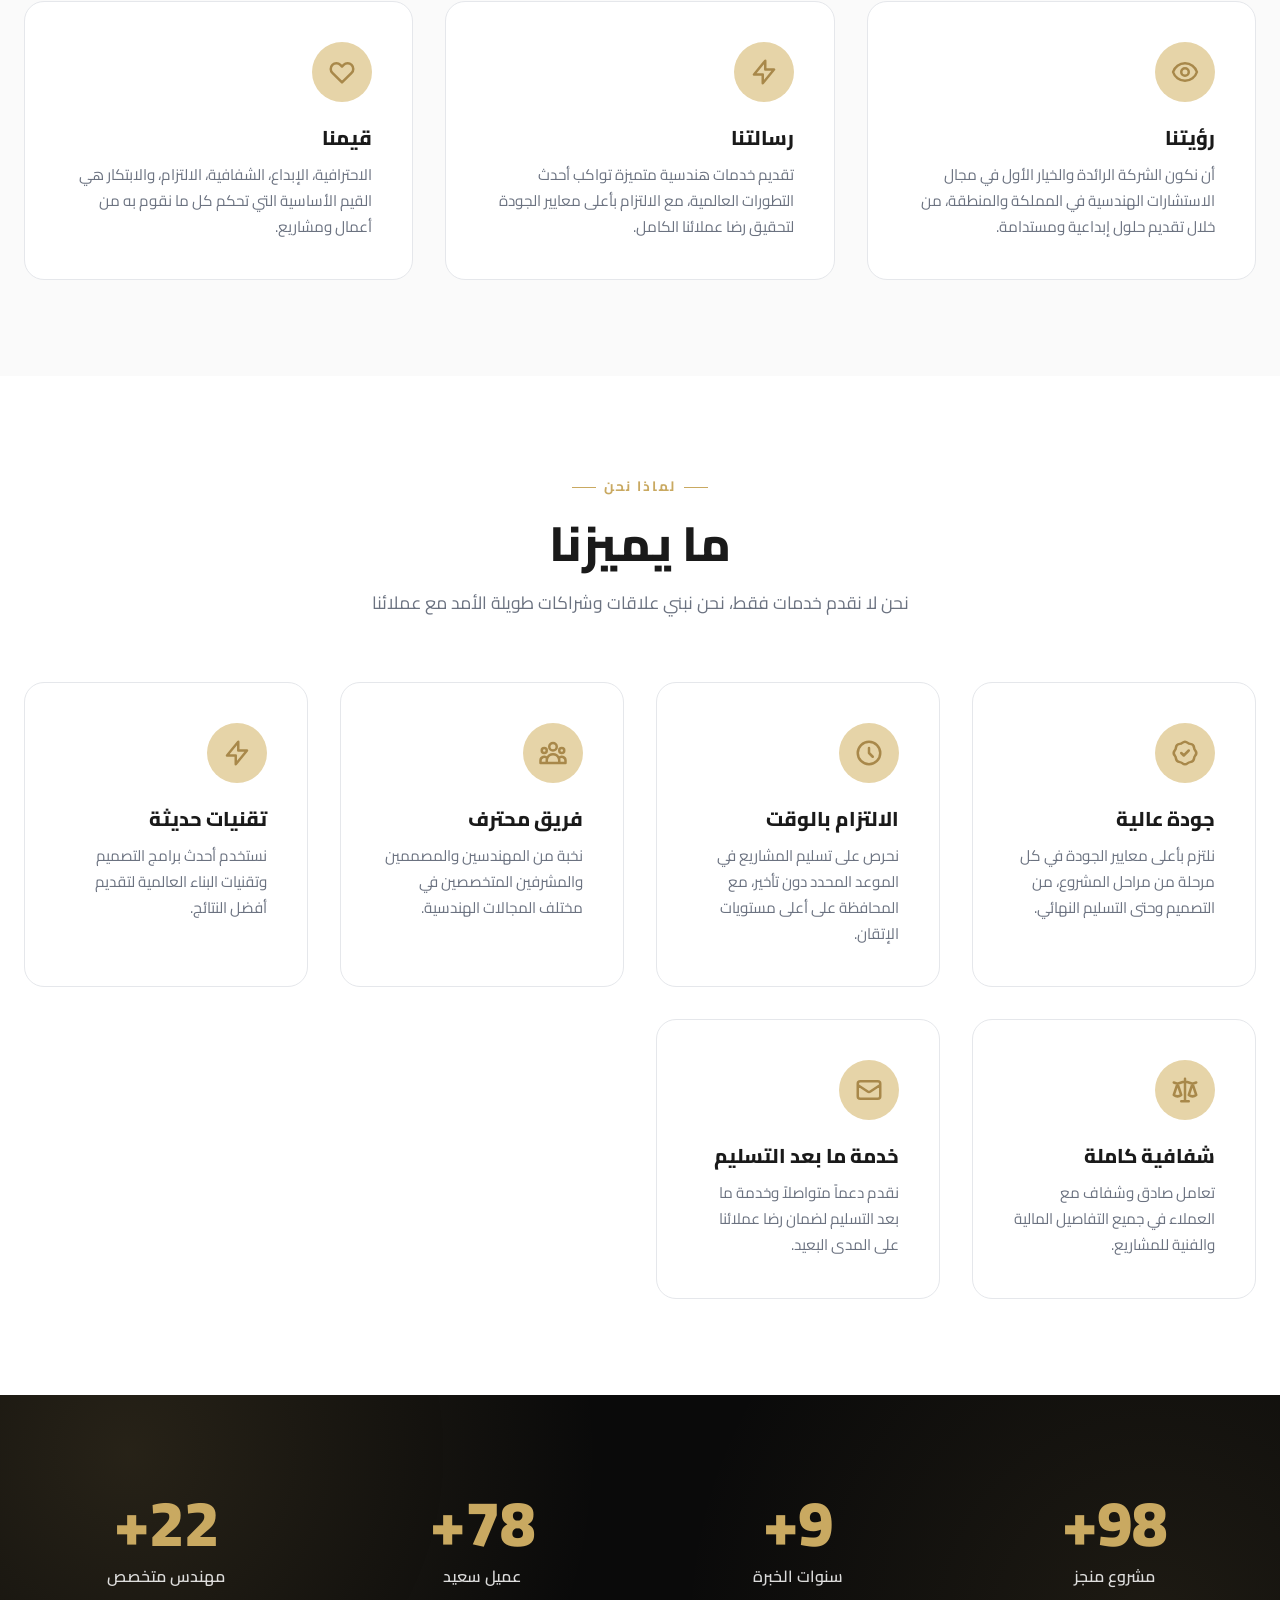
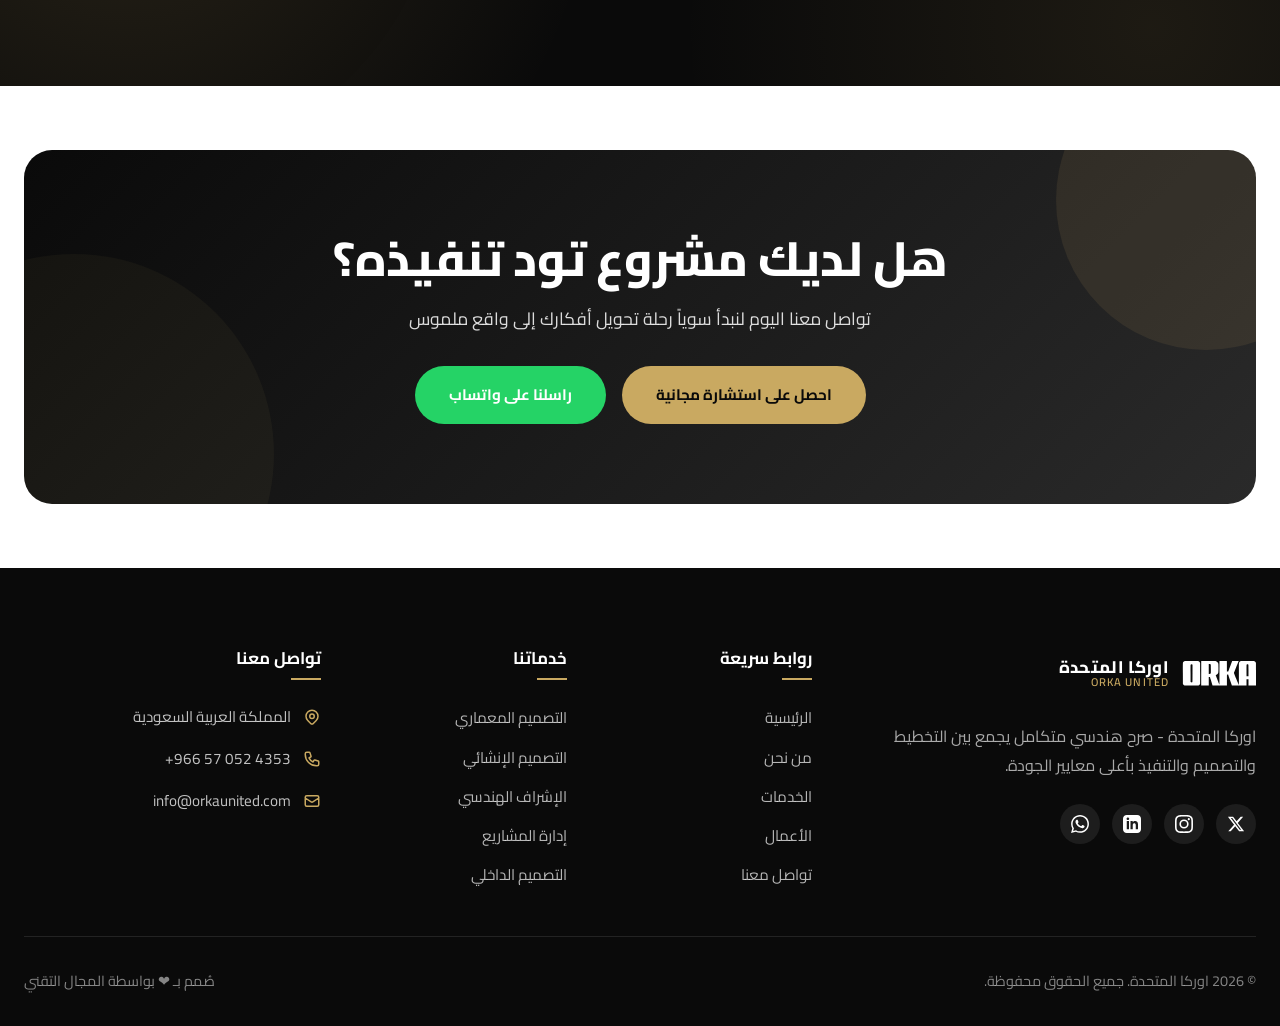
==== commit 709248b6: "feat: site launch v1.3 — bilingual fixes, dark mode, clean URLs, SEO Major polish pass for the ORKA " ====
--- a/about.html
+++ b/about.html
@@ -5,6 +5,12 @@
   <meta name="viewport" content="width=device-width, initial-scale=1.0" />
   <meta name="description" content="تعرف على اوركا المتحدة - شركة هندسية رائدة في التصميم المعماري والمدني والاستشارات الهندسية" />
   <title>من نحن | ORKA United اوركا المتحدة</title>
+  <link rel="canonical" href="https://orkaunited.com/about" />
+  <link rel="alternate" hreflang="ar" href="https://orkaunited.com/about" />
+  <link rel="alternate" hreflang="en" href="https://orkaunited.com/about?lang=en" />
+  <meta property="og:title" content="من نحن | ORKA United" />
+  <meta property="og:type" content="website" />
+  <meta property="og:url" content="https://orkaunited.com/about" />
   <link rel="icon" type="image/svg+xml" href="images/logo.svg" />
   <link rel="preconnect" href="https://fonts.googleapis.com" />
   <link rel="preconnect" href="https://fonts.gstatic.com" crossorigin />
@@ -16,7 +22,7 @@
   <header class="header">
     <div class="container">
       <nav class="nav">
-        <a href="index.html" class="nav-logo">
+        <a href="/" class="nav-logo">
           <img src="images/logo.svg" alt="ORKA United" />
           <span class="nav-logo-text">
             <span class="name" data-i18n="brand.name">اوركا المتحدة</span>
@@ -24,11 +30,11 @@
           </span>
         </a>
         <ul class="nav-menu">
-          <li><a href="index.html" class="nav-link" data-i18n="nav.home">الرئيسية</a></li>
-          <li><a href="about.html" class="nav-link" data-i18n="nav.about">من نحن</a></li>
-          <li><a href="services.html" class="nav-link" data-i18n="nav.services">الخدمات</a></li>
-          <li><a href="projects.html" class="nav-link" data-i18n="nav.projects">الأعمال</a></li>
-          <li><a href="contact.html" class="nav-link" data-i18n="nav.contact">تواصل معنا</a></li>
+          <li><a href="/" class="nav-link" data-i18n="nav.home">الرئيسية</a></li>
+          <li><a href="/about" class="nav-link" data-i18n="nav.about">من نحن</a></li>
+          <li><a href="/services" class="nav-link" data-i18n="nav.services">الخدمات</a></li>
+          <li><a href="/projects" class="nav-link" data-i18n="nav.projects">الأعمال</a></li>
+          <li><a href="/contact" class="nav-link" data-i18n="nav.contact">تواصل معنا</a></li>
         </ul>
         <div class="nav-actions">
           <button class="icon-btn lang-toggle" aria-label="Toggle language">EN</button>
@@ -36,7 +42,7 @@
             <svg class="moon-icon" xmlns="http://www.w3.org/2000/svg" fill="none" viewBox="0 0 24 24" stroke="currentColor" stroke-width="2"><path stroke-linecap="round" stroke-linejoin="round" d="M21 12.79A9 9 0 1111.21 3 7 7 0 0021 12.79z" /></svg>
             <svg class="sun-icon" xmlns="http://www.w3.org/2000/svg" fill="none" viewBox="0 0 24 24" stroke="currentColor" stroke-width="2"><path stroke-linecap="round" stroke-linejoin="round" d="M12 3v1m0 16v1m9-9h-1M4 12H3m15.36-6.36l-.7.7M6.34 17.66l-.7.7m12.02 0l-.7-.7M6.34 6.34l-.7-.7M16 12a4 4 0 11-8 0 4 4 0 018 0z" /></svg>
           </button>
-          <a href="contact.html" class="btn btn-primary nav-cta-btn" data-i18n="nav.cta">احصل على عرض سعر</a>
+          <a href="/contact" class="btn btn-primary nav-cta-btn" data-i18n="nav.cta">احصل على عرض سعر</a>
           <button class="menu-toggle" aria-label="Menu"><span></span><span></span><span></span></button>
         </div>
       </nav>
@@ -49,7 +55,7 @@
       <h1 data-i18n="pageHero.about.title">من نحن</h1>
       <p style="max-width: 600px; margin: 1rem auto 0; font-size: 1.1rem;" data-i18n="pageHero.about.desc">تعرف على قصة اوركا المتحدة ورؤيتنا في عالم الهندسة</p>
       <div class="breadcrumb">
-        <a href="index.html" data-i18n="nav.home">الرئيسية</a>
+        <a href="/" data-i18n="nav.home">الرئيسية</a>
         <span>/</span>
         <span data-i18n="nav.about">من نحن</span>
       </div>
@@ -182,7 +188,7 @@
         <h2 data-i18n="cta.title">هل لديك مشروع تود تنفيذه؟</h2>
         <p data-i18n="cta.subtitle">تواصل معنا اليوم لنبدأ سوياً رحلة تحويل أفكارك إلى واقع ملموس</p>
         <div style="display: flex; gap: 1rem; justify-content: center; flex-wrap: wrap;">
-          <a href="contact.html" class="btn btn-primary" data-i18n="cta.btn1">احصل على استشارة مجانية</a>
+          <a href="/contact" class="btn btn-primary" data-i18n="cta.btn1">احصل على استشارة مجانية</a>
           <a href="https://wa.me/966570524353" target="_blank" class="btn btn-whatsapp" data-i18n="cta.btn2">راسلنا على واتساب</a>
         </div>
       </div>
@@ -194,7 +200,7 @@
     <div class="container">
       <div class="footer-grid">
         <div class="footer-brand">
-          <a href="index.html" class="nav-logo">
+          <a href="/" class="nav-logo">
             <img src="images/logo.svg" alt="ORKA United" />
             <span class="nav-logo-text">
               <span class="name" data-i18n="brand.name">اوركا المتحدة</span>
@@ -203,30 +209,38 @@
           </a>
           <p class="footer-about" data-i18n="footer.about">اوركا المتحدة - صرح هندسي متكامل يجمع بين التخطيط والتصميم والتنفيذ بأعلى معايير الجودة.</p>
           <div class="footer-socials">
-            <a href="#" class="social-link" aria-label="X"><svg xmlns="http://www.w3.org/2000/svg" viewBox="0 0 24 24" fill="currentColor"><path d="M18.244 2.25h3.308l-7.227 8.26 8.502 11.24H16.17l-5.214-6.817L4.99 21.75H1.68l7.73-8.835L1.254 2.25H8.08l4.713 6.231zm-1.161 17.52h1.833L7.084 4.126H5.117z"/></svg></a>
-            <a href="#" class="social-link" aria-label="Instagram"><svg xmlns="http://www.w3.org/2000/svg" viewBox="0 0 24 24" fill="currentColor"><path d="M12 2.16c3.2 0 3.58.01 4.85.07 1.17.05 1.8.25 2.23.41.56.22.96.48 1.38.9.42.42.68.82.9 1.38.16.42.36 1.06.41 2.23.06 1.27.07 1.65.07 4.85s-.01 3.58-.07 4.85c-.05 1.17-.25 1.8-.41 2.23-.22.56-.48.96-.9 1.38-.42.42-.82.68-1.38.9-.42.16-1.06.36-2.23.41-1.27.06-1.65.07-4.85.07s-3.58-.01-4.85-.07c-1.17-.05-1.8-.25-2.23-.41a3.72 3.72 0 01-1.38-.9 3.72 3.72 0 01-.9-1.38c-.16-.42-.36-1.06-.41-2.23C2.18 15.58 2.16 15.2 2.16 12s.01-3.58.07-4.85c.05-1.17.25-1.8.41-2.23.22-.56.48-.96.9-1.38.42-.42.82-.68 1.38-.9.42-.16 1.06-.36 2.23-.41C8.42 2.18 8.8 2.16 12 2.16M12 0C8.74 0 8.33.01 7.05.07 5.78.13 4.9.33 4.14.63a5.88 5.88 0 00-2.13 1.38A5.88 5.88 0 00.63 4.14C.33 4.9.13 5.78.07 7.05.01 8.33 0 8.74 0 12s.01 3.67.07 4.95c.06 1.27.26 2.15.56 2.91a5.88 5.88 0 001.38 2.13 5.88 5.88 0 002.13 1.38c.76.3 1.64.5 2.91.56C8.33 23.99 8.74 24 12 24s3.67-.01 4.95-.07c1.27-.06 2.15-.26 2.91-.56a5.88 5.88 0 002.13-1.38 5.88 5.88 0 001.38-2.13c.3-.76.5-1.64.56-2.91.06-1.28.07-1.69.07-4.95s-.01-3.67-.07-4.95c-.06-1.27-.26-2.15-.56-2.91a5.88 5.88 0 00-1.38-2.13A5.88 5.88 0 0019.86.63C19.1.33 18.22.13 16.95.07 15.67.01 15.26 0 12 0zm0 5.84A6.16 6.16 0 1018.16 12 6.16 6.16 0 0012 5.84zM12 16a4 4 0 114-4 4 4 0 01-4 4zm6.41-11.85a1.44 1.44 0 11-1.44 1.44 1.44 1.44 0 011.44-1.44z"/></svg></a>
-            <a href="#" class="social-link" aria-label="LinkedIn"><svg xmlns="http://www.w3.org/2000/svg" viewBox="0 0 24 24" fill="currentColor"><path d="M19 0h-14c-2.761 0-5 2.239-5 5v14c0 2.761 2.239 5 5 5h14c2.762 0 5-2.239 5-5v-14c0-2.761-2.238-5-5-5zm-11 19h-3v-11h3v11zm-1.5-12.268c-.966 0-1.75-.79-1.75-1.764s.784-1.764 1.75-1.764 1.75.79 1.75 1.764-.783 1.764-1.75 1.764zm13.5 12.268h-3v-5.604c0-3.368-4-3.113-4 0v5.604h-3v-11h3v1.765c1.396-2.586 7-2.777 7 2.476v6.759z"/></svg></a>
-            <a href="https://wa.me/966570524353" target="_blank" class="social-link" aria-label="WhatsApp"><svg xmlns="http://www.w3.org/2000/svg" viewBox="0 0 24 24" fill="currentColor"><path d="M.057 24l1.687-6.163c-1.041-1.804-1.588-3.849-1.587-5.946.003-6.556 5.338-11.891 11.893-11.891 3.181.001 6.167 1.24 8.413 3.488 2.245 2.248 3.481 5.236 3.48 8.414-.003 6.557-5.338 11.892-11.893 11.892-1.99-.001-3.951-.5-5.688-1.448l-6.305 1.654zm6.597-3.807c1.676.995 3.276 1.591 5.392 1.592 5.448 0 9.886-4.434 9.889-9.885.002-5.462-4.415-9.89-9.881-9.892-5.452 0-9.887 4.434-9.889 9.884-.001 2.225.651 3.891 1.746 5.634l-.999 3.648 3.742-.981zm11.387-5.464c-.074-.124-.272-.198-.57-.347-.297-.149-1.758-.868-2.031-.967-.272-.099-.47-.149-.669.149-.198.297-.768.967-.941 1.165-.173.198-.347.223-.644.074-.297-.149-1.255-.462-2.39-1.475-.883-.788-1.48-1.761-1.653-2.059-.173-.297-.018-.458.13-.606.134-.133.297-.347.446-.521.151-.172.2-.296.3-.495.099-.198.05-.372-.025-.521-.075-.148-.669-1.611-.916-2.206-.242-.579-.487-.501-.669-.51l-.57-.01c-.198 0-.52.074-.792.372s-1.04 1.016-1.04 2.479 1.065 2.876 1.213 3.074c.149.198 2.095 3.2 5.076 4.487.709.306 1.263.489 1.694.626.712.226 1.36.194 1.872.118.571-.085 1.758-.719 2.006-1.413.248-.695.248-1.29.173-1.414z"/></svg></a>
+            <a href="https://x.com/orkaunitedsa" class="social-link" aria-label="X">
+              <svg xmlns="http://www.w3.org/2000/svg" viewBox="0 0 24 24" fill="currentColor"><path d="M18.244 2.25h3.308l-7.227 8.26 8.502 11.24H16.17l-5.214-6.817L4.99 21.75H1.68l7.73-8.835L1.254 2.25H8.08l4.713 6.231zm-1.161 17.52h1.833L7.084 4.126H5.117z"/></svg>
+            </a>
+            <a href="https://www.instagram.com/orkaunited" class="social-link" aria-label="Instagram">
+              <svg xmlns="http://www.w3.org/2000/svg" viewBox="0 0 24 24" fill="currentColor"><path d="M12 2.16c3.2 0 3.58.01 4.85.07 1.17.05 1.8.25 2.23.41.56.22.96.48 1.38.9.42.42.68.82.9 1.38.16.42.36 1.06.41 2.23.06 1.27.07 1.65.07 4.85s-.01 3.58-.07 4.85c-.05 1.17-.25 1.8-.41 2.23-.22.56-.48.96-.9 1.38-.42.42-.82.68-1.38.9-.42.16-1.06.36-2.23.41-1.27.06-1.65.07-4.85.07s-3.58-.01-4.85-.07c-1.17-.05-1.8-.25-2.23-.41a3.72 3.72 0 01-1.38-.9 3.72 3.72 0 01-.9-1.38c-.16-.42-.36-1.06-.41-2.23C2.18 15.58 2.16 15.2 2.16 12s.01-3.58.07-4.85c.05-1.17.25-1.8.41-2.23.22-.56.48-.96.9-1.38.42-.42.82-.68 1.38-.9.42-.16 1.06-.36 2.23-.41C8.42 2.18 8.8 2.16 12 2.16M12 0C8.74 0 8.33.01 7.05.07 5.78.13 4.9.33 4.14.63a5.88 5.88 0 00-2.13 1.38A5.88 5.88 0 00.63 4.14C.33 4.9.13 5.78.07 7.05.01 8.33 0 8.74 0 12s.01 3.67.07 4.95c.06 1.27.26 2.15.56 2.91a5.88 5.88 0 001.38 2.13 5.88 5.88 0 002.13 1.38c.76.3 1.64.5 2.91.56C8.33 23.99 8.74 24 12 24s3.67-.01 4.95-.07c1.27-.06 2.15-.26 2.91-.56a5.88 5.88 0 002.13-1.38 5.88 5.88 0 001.38-2.13c.3-.76.5-1.64.56-2.91.06-1.28.07-1.69.07-4.95s-.01-3.67-.07-4.95c-.06-1.27-.26-2.15-.56-2.91a5.88 5.88 0 00-1.38-2.13A5.88 5.88 0 0019.86.63C19.1.33 18.22.13 16.95.07 15.67.01 15.26 0 12 0zm0 5.84A6.16 6.16 0 1018.16 12 6.16 6.16 0 0012 5.84zM12 16a4 4 0 114-4 4 4 0 01-4 4zm6.41-11.85a1.44 1.44 0 11-1.44 1.44 1.44 1.44 0 011.44-1.44z"/></svg>
+            </a>
+            <a href="https://www.linkedin.com/in/orkaunited/" class="social-link" aria-label="LinkedIn">
+              <svg xmlns="http://www.w3.org/2000/svg" viewBox="0 0 24 24" fill="currentColor"><path d="M19 0h-14c-2.761 0-5 2.239-5 5v14c0 2.761 2.239 5 5 5h14c2.762 0 5-2.239 5-5v-14c0-2.761-2.238-5-5-5zm-11 19h-3v-11h3v11zm-1.5-12.268c-.966 0-1.75-.79-1.75-1.764s.784-1.764 1.75-1.764 1.75.79 1.75 1.764-.783 1.764-1.75 1.764zm13.5 12.268h-3v-5.604c0-3.368-4-3.113-4 0v5.604h-3v-11h3v1.765c1.396-2.586 7-2.777 7 2.476v6.759z"/></svg>
+            </a>
+            <a href="https://wa.me/966570524353" target="_blank" class="social-link" aria-label="WhatsApp">
+              <svg xmlns="http://www.w3.org/2000/svg" viewBox="0 0 24 24" fill="currentColor"><path d="M.057 24l1.687-6.163c-1.041-1.804-1.588-3.849-1.587-5.946.003-6.556 5.338-11.891 11.893-11.891 3.181.001 6.167 1.24 8.413 3.488 2.245 2.248 3.481 5.236 3.48 8.414-.003 6.557-5.338 11.892-11.893 11.892-1.99-.001-3.951-.5-5.688-1.448l-6.305 1.654zm6.597-3.807c1.676.995 3.276 1.591 5.392 1.592 5.448 0 9.886-4.434 9.889-9.885.002-5.462-4.415-9.89-9.881-9.892-5.452 0-9.887 4.434-9.889 9.884-.001 2.225.651 3.891 1.746 5.634l-.999 3.648 3.742-.981zm11.387-5.464c-.074-.124-.272-.198-.57-.347-.297-.149-1.758-.868-2.031-.967-.272-.099-.47-.149-.669.149-.198.297-.768.967-.941 1.165-.173.198-.347.223-.644.074-.297-.149-1.255-.462-2.39-1.475-.883-.788-1.48-1.761-1.653-2.059-.173-.297-.018-.458.13-.606.134-.133.297-.347.446-.521.151-.172.2-.296.3-.495.099-.198.05-.372-.025-.521-.075-.148-.669-1.611-.916-2.206-.242-.579-.487-.501-.669-.51l-.57-.01c-.198 0-.52.074-.792.372s-1.04 1.016-1.04 2.479 1.065 2.876 1.213 3.074c.149.198 2.095 3.2 5.076 4.487.709.306 1.263.489 1.694.626.712.226 1.36.194 1.872.118.571-.085 1.758-.719 2.006-1.413.248-.695.248-1.29.173-1.414z"/></svg>
+            </a>
           </div>
         </div>
         <div>
           <h4 class="footer-title" data-i18n="footer.quickLinks">روابط سريعة</h4>
           <ul class="footer-links">
-            <li><a href="index.html" data-i18n="nav.home">الرئيسية</a></li>
-            <li><a href="about.html" data-i18n="nav.about">من نحن</a></li>
-            <li><a href="services.html" data-i18n="nav.services">الخدمات</a></li>
-            <li><a href="projects.html" data-i18n="nav.projects">الأعمال</a></li>
-            <li><a href="contact.html" data-i18n="nav.contact">تواصل معنا</a></li>
+            <li><a href="/" data-i18n="nav.home">الرئيسية</a></li>
+            <li><a href="/about" data-i18n="nav.about">من نحن</a></li>
+            <li><a href="/services" data-i18n="nav.services">الخدمات</a></li>
+            <li><a href="/projects" data-i18n="nav.projects">الأعمال</a></li>
+            <li><a href="/contact" data-i18n="nav.contact">تواصل معنا</a></li>
           </ul>
         </div>
         <div>
           <h4 class="footer-title" data-i18n="footer.services">خدماتنا</h4>
           <ul class="footer-links">
-            <li><a href="services.html" data-i18n="service1.title">التصميم المعماري</a></li>
-            <li><a href="services.html" data-i18n="service2.title">التصميم الإنشائي</a></li>
-            <li><a href="services.html" data-i18n="service3.title">الإشراف الهندسي</a></li>
-            <li><a href="services.html" data-i18n="service4.title">إدارة المشاريع</a></li>
-            <li><a href="services.html" data-i18n="service6.title">التصميم الداخلي</a></li>
+            <li><a href="/services" data-i18n="service1.title">التصميم المعماري</a></li>
+            <li><a href="/services" data-i18n="service2.title">التصميم الإنشائي</a></li>
+            <li><a href="/services" data-i18n="service3.title">الإشراف الهندسي</a></li>
+            <li><a href="/services" data-i18n="service4.title">إدارة المشاريع</a></li>
+            <li><a href="/services" data-i18n="service6.title">التصميم الداخلي</a></li>
           </ul>
         </div>
         <div>
--- a/css/style.css
+++ b/css/style.css
@@ -1631,10 +1631,9 @@
   border: 1px solid var(--color-border);
 }
 
-/* ---- Dark mode: stats / footer / contact-info keep their dark identity ---- */
-.stats, .footer, .contact-info {
-  /* Always-dark surfaces - --color-primary is now permanently dark */
-}
+/* ---- Always-dark surfaces (stats / footer / contact-info) ----
+   These use --color-primary which is now permanently dark in both themes.
+   No explicit rule needed — kept here as documentation. */
 
 /* ---- v1.2 FIX: Partner logos — much bigger and clearer ---- */
 .partners-grid {
@@ -1663,13 +1662,15 @@
   box-shadow: var(--shadow-lg);
   border-color: var(--color-accent-soft);
 }
+/* Dark mode: invert black logos to white so they sit on the dark card
+   at the SAME visual size as light mode (no shrinking white pill). */
 [data-theme="dark"] .partners-grid img {
-  background: #ffffff;
-  filter: grayscale(0%);
-  opacity: 0.92;
-  padding: 1.75rem 2rem;
+  background: var(--color-bg-alt);
+  filter: invert(1) grayscale(15%) brightness(1.1);
+  opacity: 0.85;
 }
 [data-theme="dark"] .partners-grid img:hover {
+  filter: invert(1) grayscale(0%) brightness(1.2);
   opacity: 1;
   box-shadow: 0 12px 32px rgba(201, 169, 97, 0.25);
   border-color: var(--color-accent);
